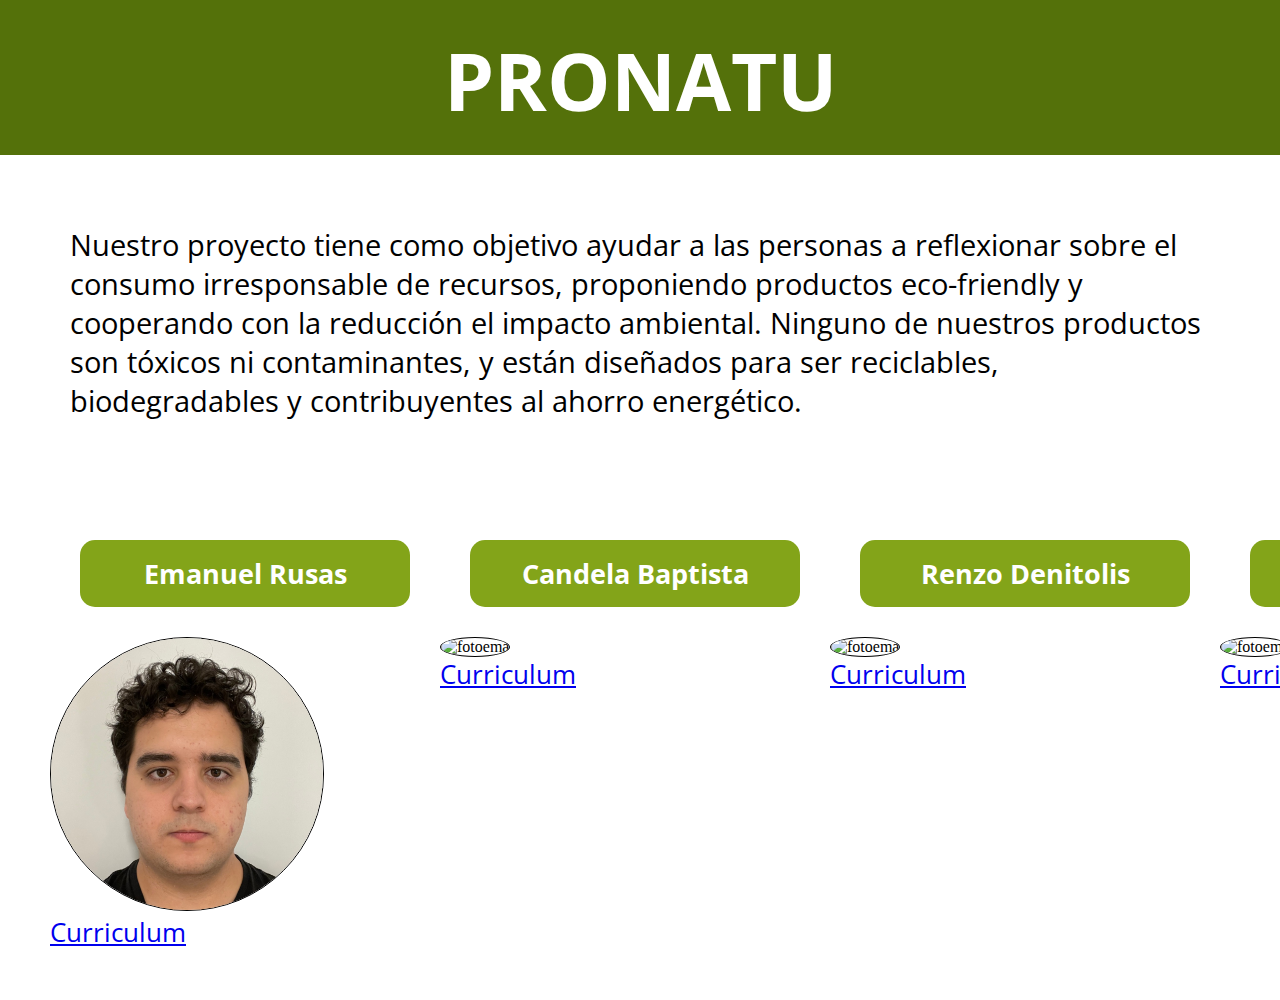
==== index.html @ ba19f38b "Add files via upload" ====
<!DOCTYPE html>
<html lang="en">
<head>
    <meta charset="UTF-8">
    <meta http-equiv="X-UA-Compatible" content="IE=edge">
    <meta name="viewport" content="width=device-width, initial-scale=1.0">
    <title>PRONATU</title>
    <link rel="stylesheet" href="estilo.css">
</head>

<body>


    <h1 class="titulo">PRONATU</h1>
    <p class="texto">Nuestro proyecto tiene como objetivo ayudar a las personas a reflexionar
     sobre el consumo irresponsable de recursos, proponiendo productos eco-friendly
     y cooperando con la reducción el impacto ambiental. Ninguno de nuestros productos 
     son tóxicos ni contaminantes, y están diseñados para ser reciclables, biodegradables 
     y contribuyentes al ahorro energético.</p>
 
    <div>
        
    </div>
     <div class="fotos">
      <div>
        <h1 id="nombresverde"> Emanuel Rusas</h1>
        <img id="fotoema" src="ema.jpeg" alt="fotoema"> 
        <p id="cvs"><a href=https://candebap26.github.io/sitiocv./ >Curriculum</a></p>
     </div>
     <div>
        <h1 id="nombresverde"> Candela Baptista</h1>
        <img id="fotocande" src="candela.jpeg" alt="fotoema"> 
        <p id="cvs"><a href=https://candebap26.github.io/sitiocv./ >Curriculum</a></p>
     </div>
     <div>
        <h1 id="nombresverde"> Renzo Denitolis</h1>
        <img id="fotorenzo" src="renzo.jpeg" alt="fotoema"> 
        <p id="cvs"><a href=https://candebap26.github.io/sitiocv./ >Curriculum</a></p>
     </div>
     <div>
        <h1 id="nombresverde"> Mateo Dambrosi</h1>
        <img id="fotomateo" src="mateo.jpeg" alt="fotoema"> 
        <p id="cvs"><a href=https://candebap26.github.io/sitiocv./ >Curriculum</a></p>
     </div>
    </div>

</body>
</html>
---- estilo.css ----
@import url('https://fonts.googleapis.com/css2?family=Open+Sans&display=swap');


*{
    margin: 0px;
}

.paneles{
    padding-left: 0px;

}
#fotorenzo{
    width: 272px;
    height: 272px;
    left: 792px;
    top: 678px;
    border-radius:50%;
    border: 1px solid #000000;
}
#fotocande{
    width: 272px;
    height: 272px;
    left: 792px;
    top: 678px;
    border-radius:50%;
    border: 1px solid #000000;
}
#fotoema{
    width: 272px;
    height: 272px;
    left: 792px;
    top: 678px;
    border-radius:50%;
    border: 1px solid #000000;
}
#fotomateo{
    width: 272px;
    height: 272px;
    left: 792px;
    top: 678px;
    border-radius:50%;
    border: 1px solid #000000;
}

.fotos{
    display: flex;
    justify-content: space-evenly;
    margin: 50px;

}

.titulo{
    background-color: #54710A;
    height: 130px;
    text-align: center;
    font-size: 5em;
    color: white;
    font-family: 'Open Sans', sans-serif;
    padding-top: 25px;

   }

   .texto{
    padding: 40px;
    margin: 30px;
    font-size: 1.8em;
    font-family: 'Open Sans', sans-serif;
   }

   

#nombresverde{
    background-color: #83A419;
    margin: 30px;
    padding: 15px;
    text-align: center;
    border-radius: 15px;
    width: 300px;
    color: white;
    font-family: 'Open Sans', sans-serif;
    font-size: 1.7em;
}

#cvs{
    font-family: 'Open Sans', sans-serif;
    font-size: 1.6em;
    text-decoration: none;
    color: black;
    
}
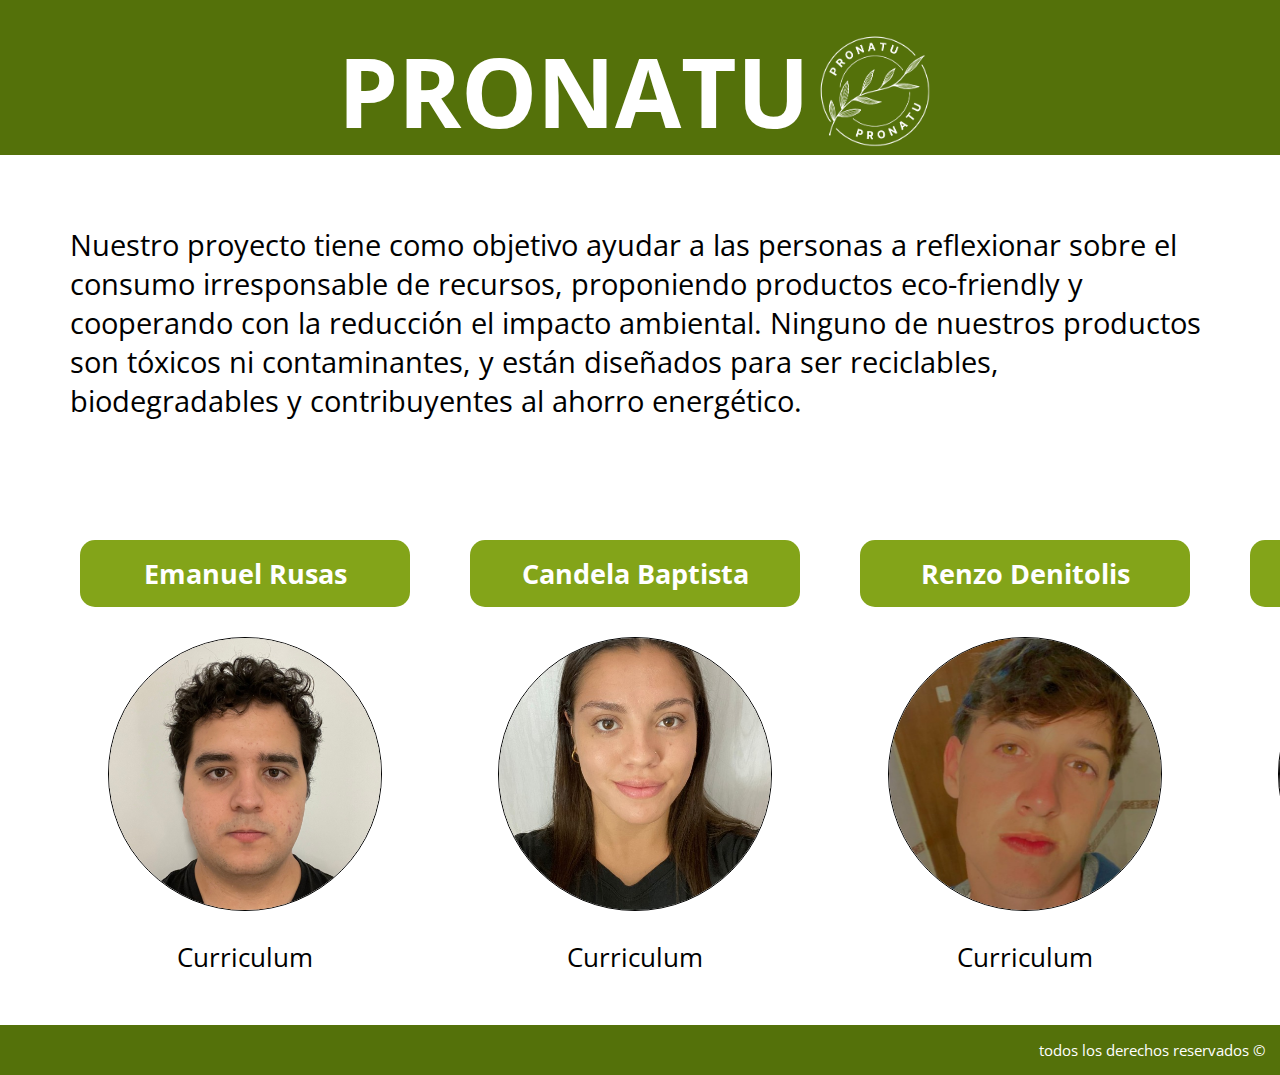
==== commit 6face7e5: "version 5" ====
--- a/index.html
+++ b/index.html
@@ -9,40 +9,45 @@
 </head>
 
 <body>
-
-
-    <h1 class="titulo">PRONATU</h1>
+<header>
+    <h1 class="titulo">PRONATU</h1> 
+    <img class="logo" src="logo.jpg" alt="logo de pronatu">
+</header>
+    <main>
     <p class="texto">Nuestro proyecto tiene como objetivo ayudar a las personas a reflexionar
      sobre el consumo irresponsable de recursos, proponiendo productos eco-friendly
      y cooperando con la reducción el impacto ambiental. Ninguno de nuestros productos 
      son tóxicos ni contaminantes, y están diseñados para ser reciclables, biodegradables 
      y contribuyentes al ahorro energético.</p>
  
-    <div>
-        
-    </div>
+    
      <div class="fotos">
-      <div>
+      <div class="todos">
         <h1 id="nombresverde"> Emanuel Rusas</h1>
         <img id="fotoema" src="ema.jpeg" alt="fotoema"> 
         <p id="cvs"><a href=https://candebap26.github.io/sitiocv./ >Curriculum</a></p>
      </div>
-     <div>
+     <div class="todos">
         <h1 id="nombresverde"> Candela Baptista</h1>
         <img id="fotocande" src="candela.jpeg" alt="fotoema"> 
         <p id="cvs"><a href=https://candebap26.github.io/sitiocv./ >Curriculum</a></p>
      </div>
-     <div>
+     <div class="todos">
         <h1 id="nombresverde"> Renzo Denitolis</h1>
         <img id="fotorenzo" src="renzo.jpeg" alt="fotoema"> 
         <p id="cvs"><a href=https://candebap26.github.io/sitiocv./ >Curriculum</a></p>
      </div>
-     <div>
+     <div class="todos">
         <h1 id="nombresverde"> Mateo Dambrosi</h1>
         <img id="fotomateo" src="mateo.jpeg" alt="fotoema"> 
         <p id="cvs"><a href=https://candebap26.github.io/sitiocv./ >Curriculum</a></p>
      </div>
-    </div>
+    </main>
+
+     <footer class="footer">
+        <p class="derechos-reservados">todos los derechos reservados ©</p>
+     </footer>
+ 
 
 </body>
 </html>--- a/estilo.css
+++ b/estilo.css
@@ -16,6 +16,11 @@
     top: 678px;
     border-radius:50%;
     border: 1px solid #000000;
+}
+
+.logo{
+    height: 130px;
+
 }
 #fotocande{
     width: 272px;
@@ -49,18 +54,19 @@
 
 }
 
-.titulo{
+header{
     background-color: #54710A;
     height: 130px;
     text-align: center;
-    font-size: 5em;
+    font-size: 3em;
     color: white;
     font-family: 'Open Sans', sans-serif;
     padding-top: 25px;
-
+    display: flex;
+    justify-content: center;
    }
 
-   .texto{
+.texto{
     padding: 40px;
     margin: 30px;
     font-size: 1.8em;
@@ -84,9 +90,33 @@
 #cvs{
     font-family: 'Open Sans', sans-serif;
     font-size: 1.6em;
+    padding-top: 25px;
+}
+
+.todos{
+    text-align: center;
+}
+
+a{
     text-decoration: none;
     color: black;
-    
 }
 
-   +.footer{
+    background-color: #54710A;
+    height: 50px;
+}
+
+.redes-footer{
+    color: white;
+    font-family: 'Open Sans', sans-serif;
+    font-size: 1.3em;
+}
+
+.derechos-reservados{
+    font-family: 'Open Sans', sans-serif;
+    font-size: 15px;
+    color: white;
+    text-align: end;
+    padding: 15px;
+}
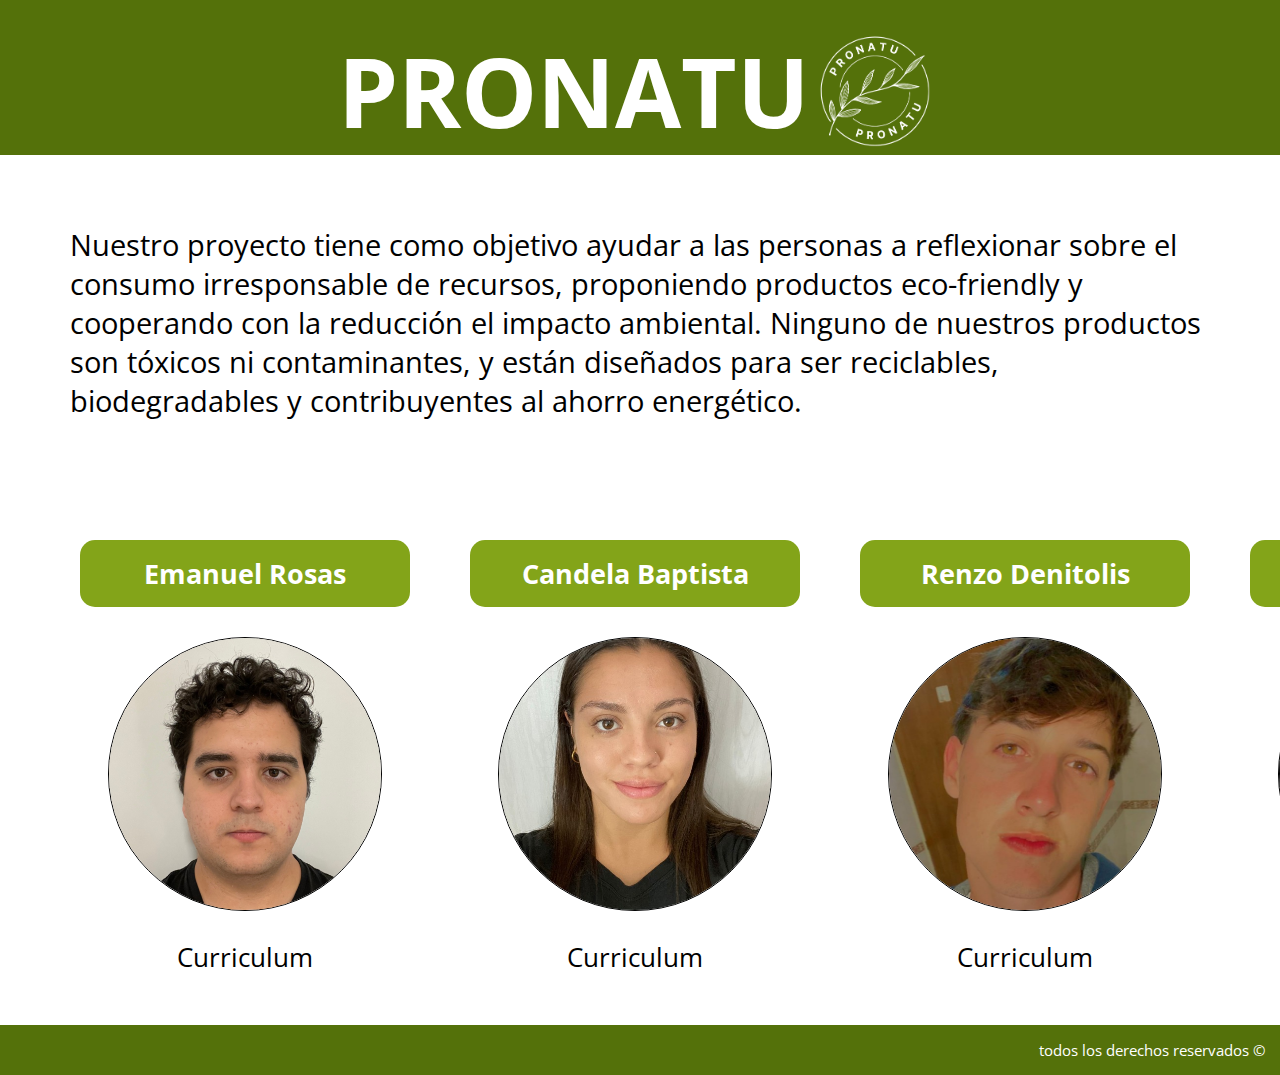
==== commit bf994966: "version 6" ====
--- a/index.html
+++ b/index.html
@@ -23,9 +23,9 @@
     
      <div class="fotos">
       <div class="todos">
-        <h1 id="nombresverde"> Emanuel Rusas</h1>
+        <h1 id="nombresverde"> Emanuel Rosas</h1>
         <img id="fotoema" src="ema.jpeg" alt="fotoema"> 
-        <p id="cvs"><a href=https://candebap26.github.io/sitiocv./ >Curriculum</a></p>
+        <p id="cvs"><a href=https://emanuelrosas03.github.io/ERosasCV/./ >Curriculum</a></p>
      </div>
      <div class="todos">
         <h1 id="nombresverde"> Candela Baptista</h1>
@@ -50,4 +50,4 @@
  
 
 </body>
-</html>+</html>
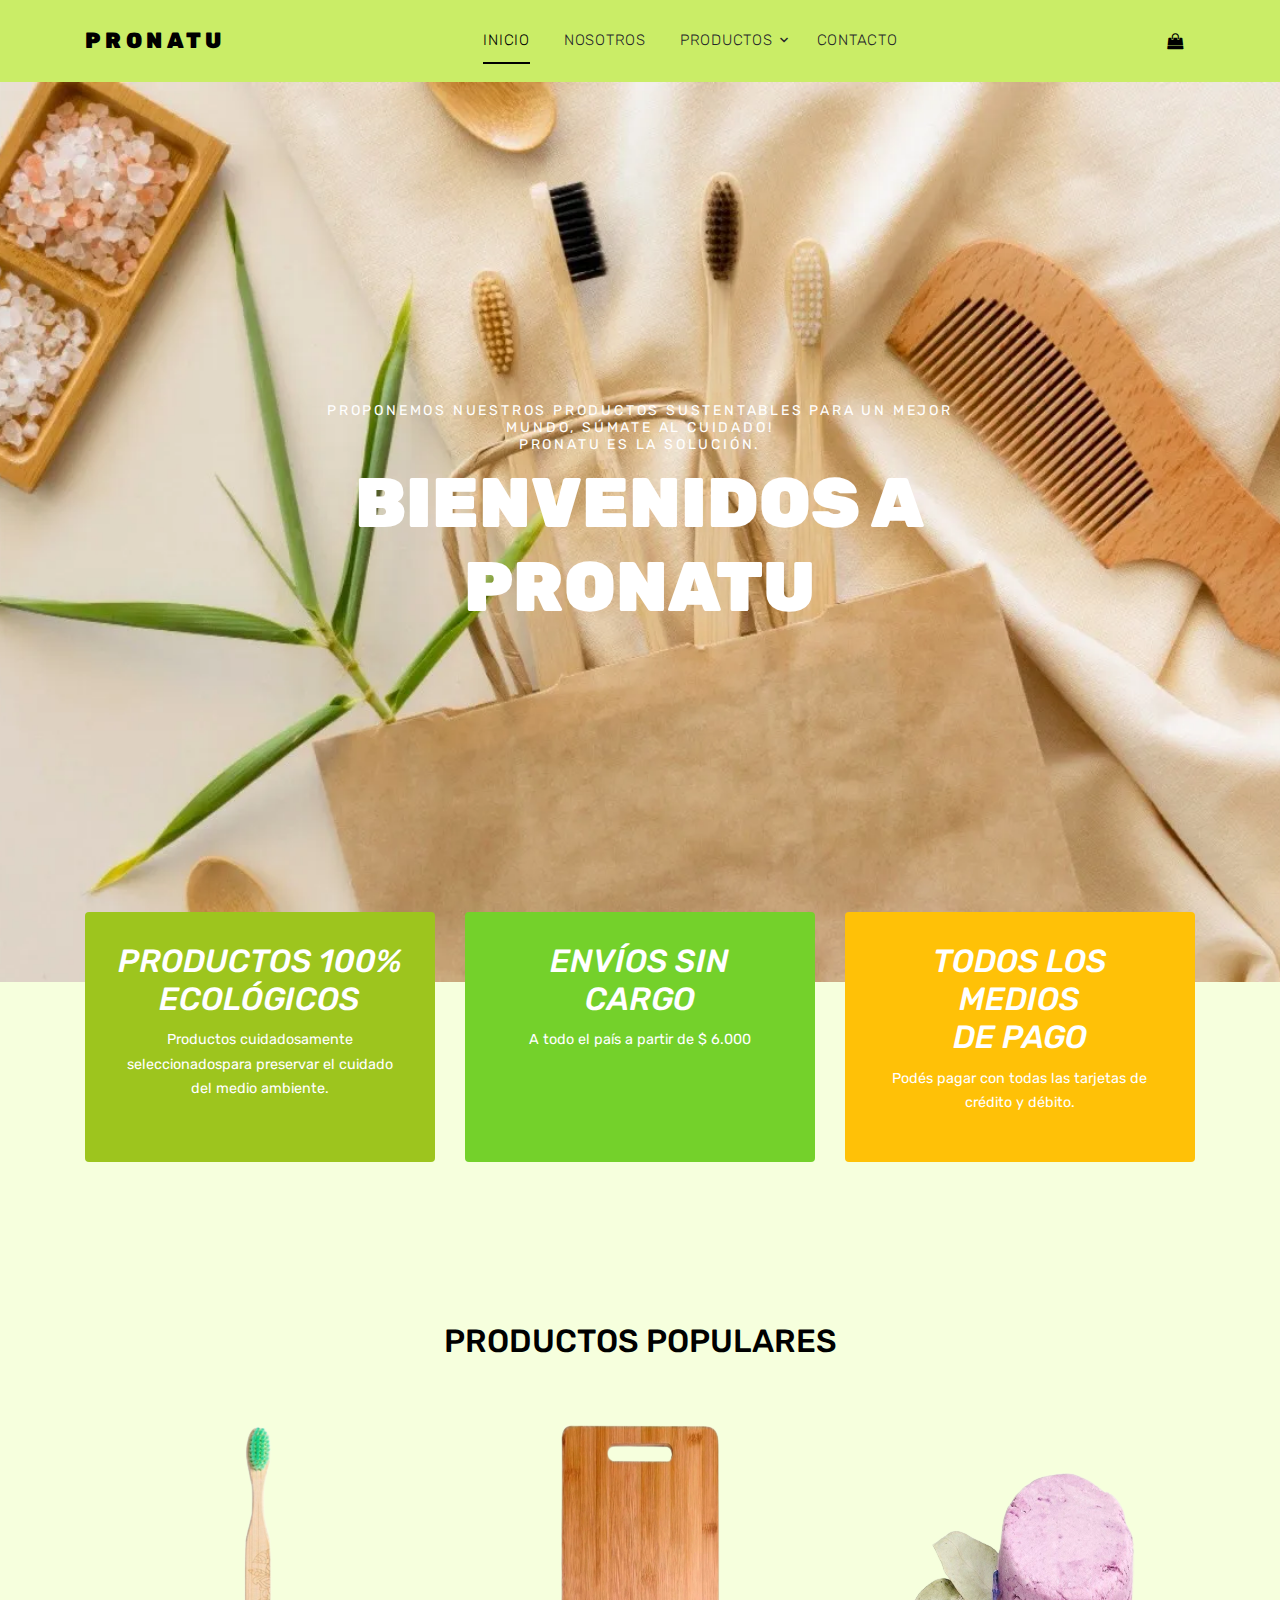
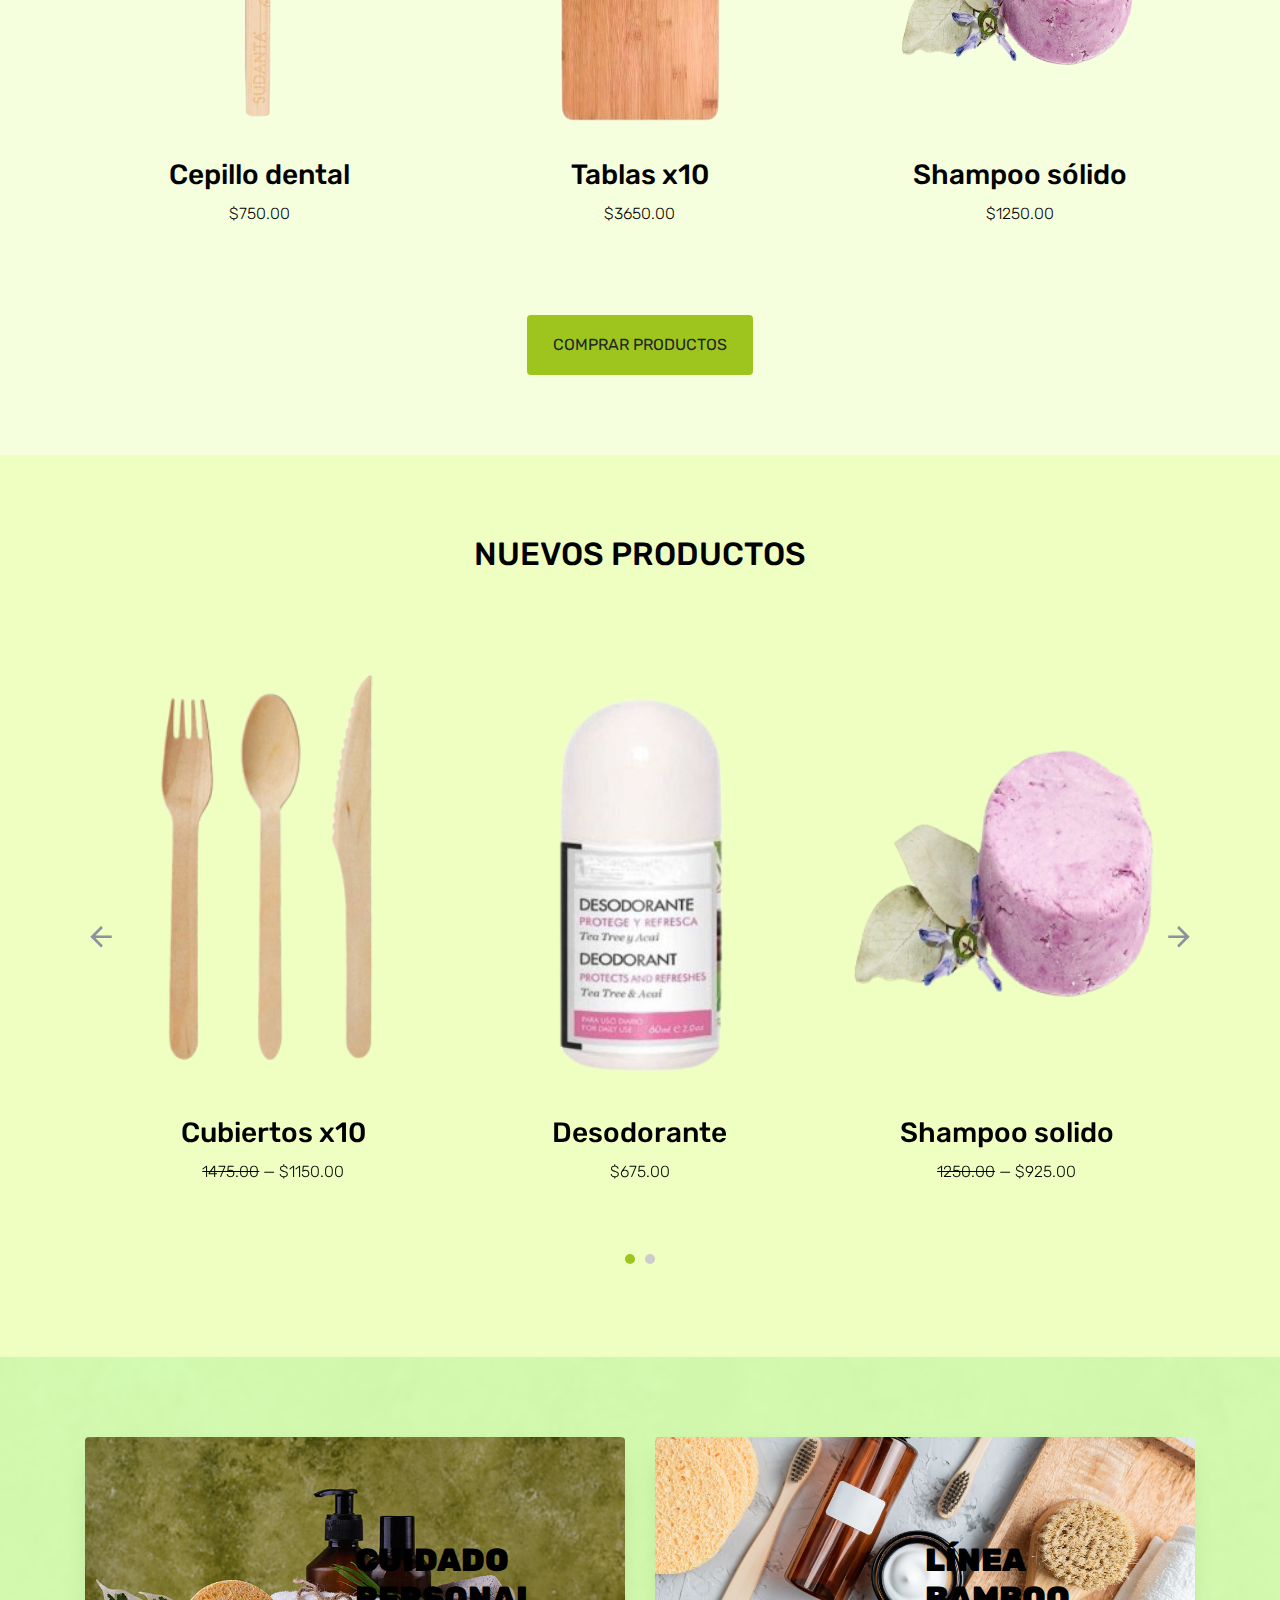
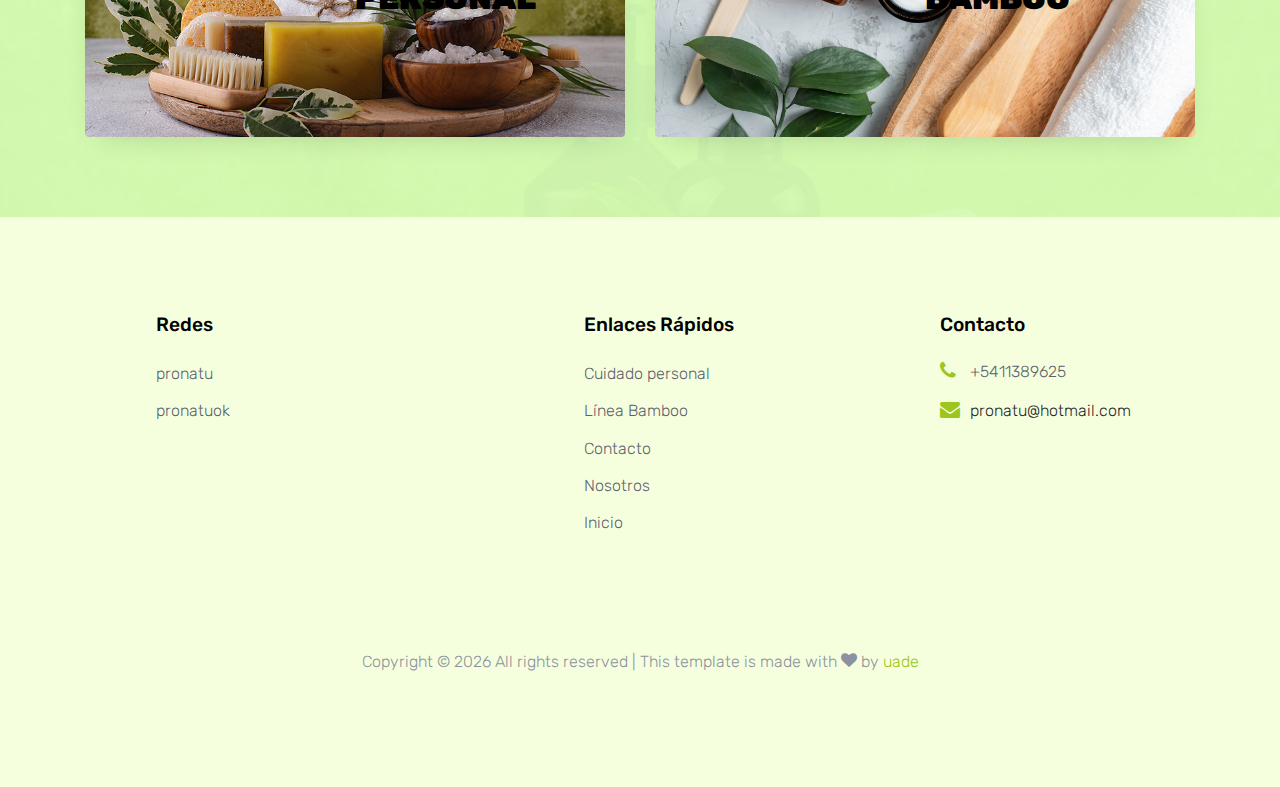
==== commit 3fbf0a57: "Versión Final Final" ====
--- a/index.html
+++ b/index.html
@@ -1,53 +1,305 @@
-<!DOCTYPE html>
-<html lang="en">
-<head>
-    <meta charset="UTF-8">
-    <meta http-equiv="X-UA-Compatible" content="IE=edge">
-    <meta name="viewport" content="width=device-width, initial-scale=1.0">
-    <title>PRONATU</title>
-    <link rel="stylesheet" href="estilo.css">
-</head>
-
-<body>
-<header>
-    <h1 class="titulo">PRONATU</h1> 
-    <img class="logo" src="logo.jpg" alt="logo de pronatu">
-</header>
-    <main>
-    <p class="texto">Nuestro proyecto tiene como objetivo ayudar a las personas a reflexionar
-     sobre el consumo irresponsable de recursos, proponiendo productos eco-friendly
-     y cooperando con la reducción el impacto ambiental. Ninguno de nuestros productos 
-     son tóxicos ni contaminantes, y están diseñados para ser reciclables, biodegradables 
-     y contribuyentes al ahorro energético.</p>
- 
-    
-     <div class="fotos">
-      <div class="todos">
-        <h1 id="nombresverde"> Emanuel Rosas</h1>
-        <img id="fotoema" src="ema.jpeg" alt="fotoema"> 
-        <p id="cvs"><a href=https://emanuelrosas03.github.io/ERosasCV/./ >Curriculum</a></p>
-     </div>
-     <div class="todos">
-        <h1 id="nombresverde"> Candela Baptista</h1>
-        <img id="fotocande" src="candela.jpeg" alt="fotoema"> 
-        <p id="cvs"><a href=https://candebap26.github.io/sitiocv./ >Curriculum</a></p>
-     </div>
-     <div class="todos">
-        <h1 id="nombresverde"> Renzo Denitolis</h1>
-        <img id="fotorenzo" src="renzo.jpeg" alt="fotoema"> 
-        <p id="cvs"><a href=https://candebap26.github.io/sitiocv./ >Curriculum</a></p>
-     </div>
-     <div class="todos">
-        <h1 id="nombresverde"> Mateo Dambrosi</h1>
-        <img id="fotomateo" src="mateo.jpeg" alt="fotoema"> 
-        <p id="cvs"><a href=https://candebap26.github.io/sitiocv./ >Curriculum</a></p>
-     </div>
-    </main>
-
-     <footer class="footer">
-        <p class="derechos-reservados">todos los derechos reservados ©</p>
-     </footer>
- 
-
-</body>
-</html>
+<!DOCTYPE html>
+<html lang="en">
+
+<head>
+  <title>Pronatu</title>
+  <meta charset="utf-8">
+  <meta name="viewport" content="width=device-width, initial-scale=1, shrink-to-fit=no">
+
+  <link href="https://fonts.googleapis.com/css?family=Rubik:400,700|Crimson+Text:400,400i" rel="stylesheet">
+  <link rel="stylesheet" href="fonts/icomoon/style.css">
+
+  <link rel="stylesheet" href="css/bootstrap.min.css">
+  <link rel="stylesheet" href="css/magnific-popup.css">
+  <link rel="stylesheet" href="css/jquery-ui.css">
+  <link rel="stylesheet" href="css/owl.carousel.min.css">
+  <link rel="stylesheet" href="css/owl.theme.default.min.css">
+
+
+  <link rel="stylesheet" href="css/aos.css">
+
+  <link rel="stylesheet" href="css/style.css">
+  <link rel="icon" type="images/logoblanco.ico" href="images/logoverde.ico">
+
+
+
+</head>
+
+<body>
+
+  <div class="site-wrap">
+
+
+    <div class="site-navbar py-2">
+
+      <div class="search-wrap">
+        <div class="container">
+          <a href="#" class="search-close js-search-close"><span class="icon-close2"></span></a>
+          <form action="#" method="post">
+            <input type="text" class="form-control" placeholder="Search keyword and hit enter...">
+          </form>
+        </div>
+      </div>
+
+      <div class="container">
+        <div class="d-flex align-items-center justify-content-between">
+          <div class="logo">
+            <div class="site-logo">
+              <a href="index.html" class="js-logo-clone">Pronatu</a>
+            </div>
+          </div>
+          <div class="main-nav d-none d-lg-block">
+            <nav class="site-navigation text-right text-md-center" role="navigation">
+              <ul class="site-menu js-clone-nav d-none d-lg-block">
+                <li class="active"><a href="index.html">inicio</a></li>
+                <li><a href="about.html">nosotros</a></li>
+                <li class="has-children">
+                  <a href="#">productos</a>
+                  <ul class="dropdown">
+                    <li><a href="shop.html">Línea Bamboo</a></li>
+                    <li><a href="personal.html">Cuidado Personal </a></li>
+                  </ul>
+                </li>
+                <li><a href="contact.html">contacto</a></li>
+              </ul>
+            </nav>
+          </div>
+          <div class="icons">
+            <a href="carrito.html" class="icons-btn d-inline-block bag">
+              <span class="icon-shopping-bag"></span>
+              
+            </a>
+            <a href="#" class="site-menu-toggle js-menu-toggle ml-3 d-inline-block d-lg-none"><span
+                class="icon-menu"></span></a>
+          </div>
+
+          </div>
+        </div>
+      </div>
+    </div>
+
+    <div class="site-blocks-cover" style="background-image: url('images/fondo1.webp');">
+      <div class="container">
+        <div class="row">
+          <div class="col-lg-7 mx-auto order-lg-2 align-self-center">
+            <div class="site-block-cover-content text-center">
+              <h2 class="sub-title">Proponemos nuestros productos sustentables para un mejor mundo, súmate al cuidado!<br>Pronatu es la solución.</h2>
+              <h1>bienvenidos a Pronatu</h1>
+            </div>
+          </div>
+        </div>
+      </div>
+    </div>
+
+    <div class="site-section">
+      <div class="container">
+        <div class="row align-items-stretch section-overlap">
+          <div class="col-md-6 col-lg-4 mb-4 mb-lg-0">
+            <div class="banner-wrap bg-primary h-100">
+              <a href="#" class="h-100">
+                <h5>PRODUCTOS 100%<br> ECOLÓGICOS</h5>
+                <p>
+                  <strong>Productos cuidadosamente seleccionadospara preservar el cuidado del medio ambiente.</strong>
+                </p>
+              </a>
+            </div>
+          </div>
+          <div class="col-md-6 col-lg-4 mb-4 mb-lg-0">
+            <div class="banner-wrap h-100">
+              <a href="#" class="h-100">
+                <h5>ENVÍOS SIN CARGO</h5>
+                <p>
+                  <strong>A todo el país a partir de 
+                    $ 6.000</strong>
+                </p>
+              </a>
+            </div>
+          </div>
+          <div class="col-md-6 col-lg-4 mb-4 mb-lg-0">
+            <div class="banner-wrap bg-warning h-100">
+              <a href="#" class="h-100">
+                <h5>TODOS LOS MEDIOS<br> DE PAGO</h5>
+                <p>
+                  <strong>Podés pagar con todas las tarjetas de crédito y débito.</strong>
+                </p>
+              </a>
+            </div>
+          </div>
+
+        </div>
+      </div>
+    </div>
+
+    <div class="site-section">
+      <div class="container">
+        <div class="row">
+          <div class="title-section text-center col-12">
+            <h2 class="text-uppercase">Productos Populares</h2>
+          </div>
+        </div>
+
+        <div class="row">
+          <div class="col-sm-6 col-lg-4 text-center item mb-4">
+            <a href="carrito.html"> <img src="images/cepillo.png" alt="Image"></a>
+            <h3 class="text-dark"><a href="carrito.html">Cepillo dental</a></h3>
+            <p class="price">$750.00</p>
+          </div>
+          <div class="col-sm-6 col-lg-4 text-center item mb-4">
+            <a href="carrito.html"> <img src="images/tablas.jpg" alt="Image"></a>
+            <h3 class="text-dark"><a href="carrito.html">Tablas x10</a></h3>
+            <p class="price">$3650.00</p>
+          </div>
+          <div class="col-sm-6 col-lg-4 text-center item mb-4">
+            <a href="carrito.html"> <img src="images/shampoo.jpg" alt="Image"></a>
+            <h3 class="text-dark"><a href="carrito.html">Shampoo sólido</a></h3>
+            <p class="price">$1250.00</p>
+          </div>
+
+          
+          
+        </div>
+        <div class="row mt-5">
+          <div class="col-12 text-center">
+            <a href="shop.html" class="btn btn-primary px-4 py-3">comprar productos</a>
+          </div>
+        </div>
+      </div>
+    </div>
+
+    
+    <div class="site-section bg-light">
+      <div class="container">
+        <div class="row">
+          <div class="title-section text-center col-12">
+            <h2 class="text-uppercase">Nuevos Productos</h2>
+          </div>
+        </div>
+        <div class="row">
+          <div class="col-md-12 block-3 products-wrap">
+            <div class="nonloop-block-3 owl-carousel">
+
+              <div class="text-center item mb-4">
+                <a href="carrito.html"> <img src="images/cubiertos.jpg" alt="image"></a>
+                <h3 class="text-dark"><a href="carrito.html">Cubiertos x10</a></h3>
+                <p class="price"><del>1475.00</del> &mdash; $1150.00</p>
+              </div>
+
+              <div class="text-center item mb-4">
+                <a href="carrito.html"> <img src="images/desodorante.jpg" alt="Image"></a>
+                <h3 class="text-dark"><a href="carrito.html">Desodorante</a></h3>
+                <p class="price">$675.00</p>
+              </div>
+              <div class="text-center item mb-4">
+                <a href="carrito.html"> <img src="images/shampoo.jpg" alt="image"></a>
+                <h3 class="text-dark"><a href="carrito.html">Shampoo solido</a></h3>
+                <p class="price"><del>1250.00</del> &mdash; $925.00</p>
+              </div>
+              <div class="text-center item mb-4">
+                <a href="carrito.html"> <img src="images/cepillo.png" alt="image"></a>
+                <h3 class="text-dark"><a href="carrito.html">Cepillo dental</a></h3>
+                <p class="price">$750.00</p>
+              </div>
+             
+
+              
+
+            </div>
+          </div>
+        </div>
+      </div>
+    </div>
+
+    
+
+    <div class="site-section bg-secondary bg-image" style="background-image: url('images/fondo2.jpg');">
+      <div class="container">
+        <div class="row align-items-stretch">
+          <div class="col-lg-6 mb-5 mb-lg-0">
+            <a href="personal.html" class="banner-1 h-100 d-flex" style="background-image: url('images/fondo2.jpg');">
+              <div class="banner-1-inner ml-auto  align-self-center">
+                <h2>Cuidado Personal</h2>
+                <p>
+              
+                </p>
+              </div>
+            </a>
+          </div>
+          <div class="col-lg-6 mb-5 mb-lg-0">
+            <a href="shop.html" class="banner-1 h-100 d-flex" style="background-image: url('images/fondooo.webp');">
+              <div class="banner-1-inner ml-auto  align-self-center">
+                <h2>Línea Bamboo</h2>
+                <p>
+              
+                </p>
+              </div>
+            </a>
+          </div>
+        </div>
+      </div>
+    </div>
+    
+
+
+    <footer class="site-footer">
+      <div class="container">
+        <div class="row">
+          <div class="col-lg-3 mx-auto mb-5 mb-lg-0">
+            <h3 class="footer-heading mb-4">Redes</h3>
+            <ul class="list-unstyled">
+              <li><a href="#">pronatu</a></li>
+              <li><a href="#">pronatuok</a></li>
+            </ul>
+          </div>
+          <div class="col-lg-3 mx-auto mb-5 mb-lg-0">
+            <h3 class="footer-heading mb-4">Enlaces Rápidos</h3>
+            <ul class="list-unstyled">
+              <li><a href="personal.html">Cuidado personal</a></li>
+              <li><a href="shop.html">Línea Bamboo</a></li>
+              <li><a href="contact.html">Contacto</a></li>
+              <li><a href="about.html">Nosotros</a></li>
+              <li><a href="index.html">Inicio</a></li>
+            </ul>
+          </div>
+          <div class="col-md-6 col-lg-3">
+            <div class="block-5 mb-5">
+              <h3 class="footer-heading mb-4">Contacto</h3>
+              <ul class="list-unstyled">
+                <li class="phone"><a href="tel://1153255768">+5411389625</a></li>
+                <li class="email">pronatu@hotmail.com</li>
+              </ul>
+            </div>
+
+
+          </div>
+        </div>
+        
+        <div class="row pt-5 mt-5 text-center">
+          <div class="col-md-12">
+            <p>
+              <!-- Link back to Colorlib can't be removed. Template is licensed under CC BY 3.0. -->
+              Copyright &copy;
+              <script>document.write(new Date().getFullYear());</script> All rights reserved | This template is made
+              with <i class="icon-heart" aria-hidden="true"></i> by <a href="https://www.uade.edu.ar/" target="_blank"
+                class="text-primary">uade</a>
+              <!-- Link back to Colorlib can't be removed. Template is licensed under CC BY 3.0. -->
+            </p>
+          </div>
+
+        </div>
+      </div>
+    </footer>
+  </div>
+
+  <script src="js/jquery-3.3.1.min.js"></script>
+  <script src="js/jquery-ui.js"></script>
+  <script src="js/popper.min.js"></script>
+  <script src="js/bootstrap.min.js"></script>
+  <script src="js/owl.carousel.min.js"></script>
+  <script src="js/jquery.magnific-popup.min.js"></script>
+  <script src="js/aos.js"></script>
+
+  <script src="js/main.js"></script>
+
+</body>
+
+</html>--- a/fonts/icomoon/style.css
+++ b/fonts/icomoon/style.css
@@ -0,0 +1,4919 @@
+@font-face {
+  font-family: 'icomoon';
+  src:  url('fonts/icomoon.eot?10si43');
+  src:  url('fonts/icomoon.eot?10si43#iefix') format('embedded-opentype'),
+    url('fonts/icomoon.ttf?10si43') format('truetype'),
+    url('fonts/icomoon.woff?10si43') format('woff'),
+    url('fonts/icomoon.svg?10si43#icomoon') format('svg');
+  font-weight: normal;
+  font-style: normal;
+}
+
+[class^="icon-"], [class*=" icon-"] {
+  /* use !important to prevent issues with browser extensions that change fonts */
+  font-family: 'icomoon' !important;
+  speak: none;
+  font-style: normal;
+  font-weight: normal;
+  font-variant: normal;
+  text-transform: none;
+  line-height: 1;
+
+  /* Better Font Rendering =========== */
+  -webkit-font-smoothing: antialiased;
+  -moz-osx-font-smoothing: grayscale;
+}
+
+.icon-asterisk:before {
+  content: "\f069";
+}
+.icon-plus:before {
+  content: "\f067";
+}
+.icon-question:before {
+  content: "\f128";
+}
+.icon-minus:before {
+  content: "\f068";
+}
+.icon-glass:before {
+  content: "\f000";
+}
+.icon-music:before {
+  content: "\f001";
+}
+.icon-search:before {
+  content: "\f002";
+}
+.icon-envelope-o:before {
+  content: "\f003";
+}
+.icon-heart:before {
+  content: "\f004";
+}
+.icon-star:before {
+  content: "\f005";
+}
+.icon-star-o:before {
+  content: "\f006";
+}
+.icon-user:before {
+  content: "\f007";
+}
+.icon-film:before {
+  content: "\f008";
+}
+.icon-th-large:before {
+  content: "\f009";
+}
+.icon-th:before {
+  content: "\f00a";
+}
+.icon-th-list:before {
+  content: "\f00b";
+}
+.icon-check:before {
+  content: "\f00c";
+}
+.icon-close:before {
+  content: "\f00d";
+}
+.icon-remove:before {
+  content: "\f00d";
+}
+.icon-times:before {
+  content: "\f00d";
+}
+.icon-search-plus:before {
+  content: "\f00e";
+}
+.icon-search-minus:before {
+  content: "\f010";
+}
+.icon-power-off:before {
+  content: "\f011";
+}
+.icon-signal:before {
+  content: "\f012";
+}
+.icon-cog:before {
+  content: "\f013";
+}
+.icon-gear:before {
+  content: "\f013";
+}
+.icon-trash-o:before {
+  content: "\f014";
+}
+.icon-home:before {
+  content: "\f015";
+}
+.icon-file-o:before {
+  content: "\f016";
+}
+.icon-clock-o:before {
+  content: "\f017";
+}
+.icon-road:before {
+  content: "\f018";
+}
+.icon-download:before {
+  content: "\f019";
+}
+.icon-arrow-circle-o-down:before {
+  content: "\f01a";
+}
+.icon-arrow-circle-o-up:before {
+  content: "\f01b";
+}
+.icon-inbox:before {
+  content: "\f01c";
+}
+.icon-play-circle-o:before {
+  content: "\f01d";
+}
+.icon-repeat:before {
+  content: "\f01e";
+}
+.icon-rotate-right:before {
+  content: "\f01e";
+}
+.icon-refresh:before {
+  content: "\f021";
+}
+.icon-list-alt:before {
+  content: "\f022";
+}
+.icon-lock:before {
+  content: "\f023";
+}
+.icon-flag:before {
+  content: "\f024";
+}
+.icon-headphones:before {
+  content: "\f025";
+}
+.icon-volume-off:before {
+  content: "\f026";
+}
+.icon-volume-down:before {
+  content: "\f027";
+}
+.icon-volume-up:before {
+  content: "\f028";
+}
+.icon-qrcode:before {
+  content: "\f029";
+}
+.icon-barcode:before {
+  content: "\f02a";
+}
+.icon-tag:before {
+  content: "\f02b";
+}
+.icon-tags:before {
+  content: "\f02c";
+}
+.icon-book:before {
+  content: "\f02d";
+}
+.icon-bookmark:before {
+  content: "\f02e";
+}
+.icon-print:before {
+  content: "\f02f";
+}
+.icon-camera:before {
+  content: "\f030";
+}
+.icon-font:before {
+  content: "\f031";
+}
+.icon-bold:before {
+  content: "\f032";
+}
+.icon-italic:before {
+  content: "\f033";
+}
+.icon-text-height:before {
+  content: "\f034";
+}
+.icon-text-width:before {
+  content: "\f035";
+}
+.icon-align-left:before {
+  content: "\f036";
+}
+.icon-align-center:before {
+  content: "\f037";
+}
+.icon-align-right:before {
+  content: "\f038";
+}
+.icon-align-justify:before {
+  content: "\f039";
+}
+.icon-list:before {
+  content: "\f03a";
+}
+.icon-dedent:before {
+  content: "\f03b";
+}
+.icon-outdent:before {
+  content: "\f03b";
+}
+.icon-indent:before {
+  content: "\f03c";
+}
+.icon-video-camera:before {
+  content: "\f03d";
+}
+.icon-image:before {
+  content: "\f03e";
+}
+.icon-photo:before {
+  content: "\f03e";
+}
+.icon-picture-o:before {
+  content: "\f03e";
+}
+.icon-pencil:before {
+  content: "\f040";
+}
+.icon-map-marker:before {
+  content: "\f041";
+}
+.icon-adjust:before {
+  content: "\f042";
+}
+.icon-tint:before {
+  content: "\f043";
+}
+.icon-edit:before {
+  content: "\f044";
+}
+.icon-pencil-square-o:before {
+  content: "\f044";
+}
+.icon-share-square-o:before {
+  content: "\f045";
+}
+.icon-check-square-o:before {
+  content: "\f046";
+}
+.icon-arrows:before {
+  content: "\f047";
+}
+.icon-step-backward:before {
+  content: "\f048";
+}
+.icon-fast-backward:before {
+  content: "\f049";
+}
+.icon-backward:before {
+  content: "\f04a";
+}
+.icon-play:before {
+  content: "\f04b";
+}
+.icon-pause:before {
+  content: "\f04c";
+}
+.icon-stop:before {
+  content: "\f04d";
+}
+.icon-forward:before {
+  content: "\f04e";
+}
+.icon-fast-forward:before {
+  content: "\f050";
+}
+.icon-step-forward:before {
+  content: "\f051";
+}
+.icon-eject:before {
+  content: "\f052";
+}
+.icon-chevron-left:before {
+  content: "\f053";
+}
+.icon-chevron-right:before {
+  content: "\f054";
+}
+.icon-plus-circle:before {
+  content: "\f055";
+}
+.icon-minus-circle:before {
+  content: "\f056";
+}
+.icon-times-circle:before {
+  content: "\f057";
+}
+.icon-check-circle:before {
+  content: "\f058";
+}
+.icon-question-circle:before {
+  content: "\f059";
+}
+.icon-info-circle:before {
+  content: "\f05a";
+}
+.icon-crosshairs:before {
+  content: "\f05b";
+}
+.icon-times-circle-o:before {
+  content: "\f05c";
+}
+.icon-check-circle-o:before {
+  content: "\f05d";
+}
+.icon-ban:before {
+  content: "\f05e";
+}
+.icon-arrow-left:before {
+  content: "\f060";
+}
+.icon-arrow-right:before {
+  content: "\f061";
+}
+.icon-arrow-up:before {
+  content: "\f062";
+}
+.icon-arrow-down:before {
+  content: "\f063";
+}
+.icon-mail-forward:before {
+  content: "\f064";
+}
+.icon-share:before {
+  content: "\f064";
+}
+.icon-expand:before {
+  content: "\f065";
+}
+.icon-compress:before {
+  content: "\f066";
+}
+.icon-exclamation-circle:before {
+  content: "\f06a";
+}
+.icon-gift:before {
+  content: "\f06b";
+}
+.icon-leaf:before {
+  content: "\f06c";
+}
+.icon-fire:before {
+  content: "\f06d";
+}
+.icon-eye:before {
+  content: "\f06e";
+}
+.icon-eye-slash:before {
+  content: "\f070";
+}
+.icon-exclamation-triangle:before {
+  content: "\f071";
+}
+.icon-warning:before {
+  content: "\f071";
+}
+.icon-plane:before {
+  content: "\f072";
+}
+.icon-calendar:before {
+  content: "\f073";
+}
+.icon-random:before {
+  content: "\f074";
+}
+.icon-comment:before {
+  content: "\f075";
+}
+.icon-magnet:before {
+  content: "\f076";
+}
+.icon-chevron-up:before {
+  content: "\f077";
+}
+.icon-chevron-down:before {
+  content: "\f078";
+}
+.icon-retweet:before {
+  content: "\f079";
+}
+.icon-shopping-cart:before {
+  content: "\f07a";
+}
+.icon-folder:before {
+  content: "\f07b";
+}
+.icon-folder-open:before {
+  content: "\f07c";
+}
+.icon-arrows-v:before {
+  content: "\f07d";
+}
+.icon-arrows-h:before {
+  content: "\f07e";
+}
+.icon-bar-chart:before {
+  content: "\f080";
+}
+.icon-bar-chart-o:before {
+  content: "\f080";
+}
+.icon-twitter-square:before {
+  content: "\f081";
+}
+.icon-facebook-square:before {
+  content: "\f082";
+}
+.icon-camera-retro:before {
+  content: "\f083";
+}
+.icon-key:before {
+  content: "\f084";
+}
+.icon-cogs:before {
+  content: "\f085";
+}
+.icon-gears:before {
+  content: "\f085";
+}
+.icon-comments:before {
+  content: "\f086";
+}
+.icon-thumbs-o-up:before {
+  content: "\f087";
+}
+.icon-thumbs-o-down:before {
+  content: "\f088";
+}
+.icon-star-half:before {
+  content: "\f089";
+}
+.icon-heart-o:before {
+  content: "\f08a";
+}
+.icon-sign-out:before {
+  content: "\f08b";
+}
+.icon-linkedin-square:before {
+  content: "\f08c";
+}
+.icon-thumb-tack:before {
+  content: "\f08d";
+}
+.icon-external-link:before {
+  content: "\f08e";
+}
+.icon-sign-in:before {
+  content: "\f090";
+}
+.icon-trophy:before {
+  content: "\f091";
+}
+.icon-github-square:before {
+  content: "\f092";
+}
+.icon-upload:before {
+  content: "\f093";
+}
+.icon-lemon-o:before {
+  content: "\f094";
+}
+.icon-phone:before {
+  content: "\f095";
+}
+.icon-square-o:before {
+  content: "\f096";
+}
+.icon-bookmark-o:before {
+  content: "\f097";
+}
+.icon-phone-square:before {
+  content: "\f098";
+}
+.icon-twitter:before {
+  content: "\f099";
+}
+.icon-facebook:before {
+  content: "\f09a";
+}
+.icon-facebook-f:before {
+  content: "\f09a";
+}
+.icon-github:before {
+  content: "\f09b";
+}
+.icon-unlock:before {
+  content: "\f09c";
+}
+.icon-credit-card:before {
+  content: "\f09d";
+}
+.icon-feed:before {
+  content: "\f09e";
+}
+.icon-rss:before {
+  content: "\f09e";
+}
+.icon-hdd-o:before {
+  content: "\f0a0";
+}
+.icon-bullhorn:before {
+  content: "\f0a1";
+}
+.icon-bell-o:before {
+  content: "\f0a2";
+}
+.icon-certificate:before {
+  content: "\f0a3";
+}
+.icon-hand-o-right:before {
+  content: "\f0a4";
+}
+.icon-hand-o-left:before {
+  content: "\f0a5";
+}
+.icon-hand-o-up:before {
+  content: "\f0a6";
+}
+.icon-hand-o-down:before {
+  content: "\f0a7";
+}
+.icon-arrow-circle-left:before {
+  content: "\f0a8";
+}
+.icon-arrow-circle-right:before {
+  content: "\f0a9";
+}
+.icon-arrow-circle-up:before {
+  content: "\f0aa";
+}
+.icon-arrow-circle-down:before {
+  content: "\f0ab";
+}
+.icon-globe:before {
+  content: "\f0ac";
+}
+.icon-wrench:before {
+  content: "\f0ad";
+}
+.icon-tasks:before {
+  content: "\f0ae";
+}
+.icon-filter:before {
+  content: "\f0b0";
+}
+.icon-briefcase:before {
+  content: "\f0b1";
+}
+.icon-arrows-alt:before {
+  content: "\f0b2";
+}
+.icon-group:before {
+  content: "\f0c0";
+}
+.icon-users:before {
+  content: "\f0c0";
+}
+.icon-chain:before {
+  content: "\f0c1";
+}
+.icon-link:before {
+  content: "\f0c1";
+}
+.icon-cloud:before {
+  content: "\f0c2";
+}
+.icon-flask:before {
+  content: "\f0c3";
+}
+.icon-cut:before {
+  content: "\f0c4";
+}
+.icon-scissors:before {
+  content: "\f0c4";
+}
+.icon-copy:before {
+  content: "\f0c5";
+}
+.icon-files-o:before {
+  content: "\f0c5";
+}
+.icon-paperclip:before {
+  content: "\f0c6";
+}
+.icon-floppy-o:before {
+  content: "\f0c7";
+}
+.icon-save:before {
+  content: "\f0c7";
+}
+.icon-square:before {
+  content: "\f0c8";
+}
+.icon-bars:before {
+  content: "\f0c9";
+}
+.icon-navicon:before {
+  content: "\f0c9";
+}
+.icon-reorder:before {
+  content: "\f0c9";
+}
+.icon-list-ul:before {
+  content: "\f0ca";
+}
+.icon-list-ol:before {
+  content: "\f0cb";
+}
+.icon-strikethrough:before {
+  content: "\f0cc";
+}
+.icon-underline:before {
+  content: "\f0cd";
+}
+.icon-table:before {
+  content: "\f0ce";
+}
+.icon-magic:before {
+  content: "\f0d0";
+}
+.icon-truck:before {
+  content: "\f0d1";
+}
+.icon-pinterest:before {
+  content: "\f0d2";
+}
+.icon-pinterest-square:before {
+  content: "\f0d3";
+}
+.icon-google-plus-square:before {
+  content: "\f0d4";
+}
+.icon-google-plus:before {
+  content: "\f0d5";
+}
+.icon-money:before {
+  content: "\f0d6";
+}
+.icon-caret-down:before {
+  content: "\f0d7";
+}
+.icon-caret-up:before {
+  content: "\f0d8";
+}
+.icon-caret-left:before {
+  content: "\f0d9";
+}
+.icon-caret-right:before {
+  content: "\f0da";
+}
+.icon-columns:before {
+  content: "\f0db";
+}
+.icon-sort:before {
+  content: "\f0dc";
+}
+.icon-unsorted:before {
+  content: "\f0dc";
+}
+.icon-sort-desc:before {
+  content: "\f0dd";
+}
+.icon-sort-down:before {
+  content: "\f0dd";
+}
+.icon-sort-asc:before {
+  content: "\f0de";
+}
+.icon-sort-up:before {
+  content: "\f0de";
+}
+.icon-envelope:before {
+  content: "\f0e0";
+}
+.icon-linkedin:before {
+  content: "\f0e1";
+}
+.icon-rotate-left:before {
+  content: "\f0e2";
+}
+.icon-undo:before {
+  content: "\f0e2";
+}
+.icon-gavel:before {
+  content: "\f0e3";
+}
+.icon-legal:before {
+  content: "\f0e3";
+}
+.icon-dashboard:before {
+  content: "\f0e4";
+}
+.icon-tachometer:before {
+  content: "\f0e4";
+}
+.icon-comment-o:before {
+  content: "\f0e5";
+}
+.icon-comments-o:before {
+  content: "\f0e6";
+}
+.icon-bolt:before {
+  content: "\f0e7";
+}
+.icon-flash:before {
+  content: "\f0e7";
+}
+.icon-sitemap:before {
+  content: "\f0e8";
+}
+.icon-umbrella:before {
+  content: "\f0e9";
+}
+.icon-clipboard:before {
+  content: "\f0ea";
+}
+.icon-paste:before {
+  content: "\f0ea";
+}
+.icon-lightbulb-o:before {
+  content: "\f0eb";
+}
+.icon-exchange:before {
+  content: "\f0ec";
+}
+.icon-cloud-download:before {
+  content: "\f0ed";
+}
+.icon-cloud-upload:before {
+  content: "\f0ee";
+}
+.icon-user-md:before {
+  content: "\f0f0";
+}
+.icon-stethoscope:before {
+  content: "\f0f1";
+}
+.icon-suitcase:before {
+  content: "\f0f2";
+}
+.icon-bell:before {
+  content: "\f0f3";
+}
+.icon-coffee:before {
+  content: "\f0f4";
+}
+.icon-cutlery:before {
+  content: "\f0f5";
+}
+.icon-file-text-o:before {
+  content: "\f0f6";
+}
+.icon-building-o:before {
+  content: "\f0f7";
+}
+.icon-hospital-o:before {
+  content: "\f0f8";
+}
+.icon-ambulance:before {
+  content: "\f0f9";
+}
+.icon-medkit:before {
+  content: "\f0fa";
+}
+.icon-fighter-jet:before {
+  content: "\f0fb";
+}
+.icon-beer:before {
+  content: "\f0fc";
+}
+.icon-h-square:before {
+  content: "\f0fd";
+}
+.icon-plus-square:before {
+  content: "\f0fe";
+}
+.icon-angle-double-left:before {
+  content: "\f100";
+}
+.icon-angle-double-right:before {
+  content: "\f101";
+}
+.icon-angle-double-up:before {
+  content: "\f102";
+}
+.icon-angle-double-down:before {
+  content: "\f103";
+}
+.icon-angle-left:before {
+  content: "\f104";
+}
+.icon-angle-right:before {
+  content: "\f105";
+}
+.icon-angle-up:before {
+  content: "\f106";
+}
+.icon-angle-down:before {
+  content: "\f107";
+}
+.icon-desktop:before {
+  content: "\f108";
+}
+.icon-laptop:before {
+  content: "\f109";
+}
+.icon-tablet:before {
+  content: "\f10a";
+}
+.icon-mobile:before {
+  content: "\f10b";
+}
+.icon-mobile-phone:before {
+  content: "\f10b";
+}
+.icon-circle-o:before {
+  content: "\f10c";
+}
+.icon-quote-left:before {
+  content: "\f10d";
+}
+.icon-quote-right:before {
+  content: "\f10e";
+}
+.icon-spinner:before {
+  content: "\f110";
+}
+.icon-circle:before {
+  content: "\f111";
+}
+.icon-mail-reply:before {
+  content: "\f112";
+}
+.icon-reply:before {
+  content: "\f112";
+}
+.icon-github-alt:before {
+  content: "\f113";
+}
+.icon-folder-o:before {
+  content: "\f114";
+}
+.icon-folder-open-o:before {
+  content: "\f115";
+}
+.icon-smile-o:before {
+  content: "\f118";
+}
+.icon-frown-o:before {
+  content: "\f119";
+}
+.icon-meh-o:before {
+  content: "\f11a";
+}
+.icon-gamepad:before {
+  content: "\f11b";
+}
+.icon-keyboard-o:before {
+  content: "\f11c";
+}
+.icon-flag-o:before {
+  content: "\f11d";
+}
+.icon-flag-checkered:before {
+  content: "\f11e";
+}
+.icon-terminal:before {
+  content: "\f120";
+}
+.icon-code:before {
+  content: "\f121";
+}
+.icon-mail-reply-all:before {
+  content: "\f122";
+}
+.icon-reply-all:before {
+  content: "\f122";
+}
+.icon-star-half-empty:before {
+  content: "\f123";
+}
+.icon-star-half-full:before {
+  content: "\f123";
+}
+.icon-star-half-o:before {
+  content: "\f123";
+}
+.icon-location-arrow:before {
+  content: "\f124";
+}
+.icon-crop:before {
+  content: "\f125";
+}
+.icon-code-fork:before {
+  content: "\f126";
+}
+.icon-chain-broken:before {
+  content: "\f127";
+}
+.icon-unlink:before {
+  content: "\f127";
+}
+.icon-info:before {
+  content: "\f129";
+}
+.icon-exclamation:before {
+  content: "\f12a";
+}
+.icon-superscript:before {
+  content: "\f12b";
+}
+.icon-subscript:before {
+  content: "\f12c";
+}
+.icon-eraser:before {
+  content: "\f12d";
+}
+.icon-puzzle-piece:before {
+  content: "\f12e";
+}
+.icon-microphone:before {
+  content: "\f130";
+}
+.icon-microphone-slash:before {
+  content: "\f131";
+}
+.icon-shield:before {
+  content: "\f132";
+}
+.icon-calendar-o:before {
+  content: "\f133";
+}
+.icon-fire-extinguisher:before {
+  content: "\f134";
+}
+.icon-rocket:before {
+  content: "\f135";
+}
+.icon-maxcdn:before {
+  content: "\f136";
+}
+.icon-chevron-circle-left:before {
+  content: "\f137";
+}
+.icon-chevron-circle-right:before {
+  content: "\f138";
+}
+.icon-chevron-circle-up:before {
+  content: "\f139";
+}
+.icon-chevron-circle-down:before {
+  content: "\f13a";
+}
+.icon-html5:before {
+  content: "\f13b";
+}
+.icon-css3:before {
+  content: "\f13c";
+}
+.icon-anchor:before {
+  content: "\f13d";
+}
+.icon-unlock-alt:before {
+  content: "\f13e";
+}
+.icon-bullseye:before {
+  content: "\f140";
+}
+.icon-ellipsis-h:before {
+  content: "\f141";
+}
+.icon-ellipsis-v:before {
+  content: "\f142";
+}
+.icon-rss-square:before {
+  content: "\f143";
+}
+.icon-play-circle:before {
+  content: "\f144";
+}
+.icon-ticket:before {
+  content: "\f145";
+}
+.icon-minus-square:before {
+  content: "\f146";
+}
+.icon-minus-square-o:before {
+  content: "\f147";
+}
+.icon-level-up:before {
+  content: "\f148";
+}
+.icon-level-down:before {
+  content: "\f149";
+}
+.icon-check-square:before {
+  content: "\f14a";
+}
+.icon-pencil-square:before {
+  content: "\f14b";
+}
+.icon-external-link-square:before {
+  content: "\f14c";
+}
+.icon-share-square:before {
+  content: "\f14d";
+}
+.icon-compass:before {
+  content: "\f14e";
+}
+.icon-caret-square-o-down:before {
+  content: "\f150";
+}
+.icon-toggle-down:before {
+  content: "\f150";
+}
+.icon-caret-square-o-up:before {
+  content: "\f151";
+}
+.icon-toggle-up:before {
+  content: "\f151";
+}
+.icon-caret-square-o-right:before {
+  content: "\f152";
+}
+.icon-toggle-right:before {
+  content: "\f152";
+}
+.icon-eur:before {
+  content: "\f153";
+}
+.icon-euro:before {
+  content: "\f153";
+}
+.icon-gbp:before {
+  content: "\f154";
+}
+.icon-dollar:before {
+  content: "\f155";
+}
+.icon-usd:before {
+  content: "\f155";
+}
+.icon-inr:before {
+  content: "\f156";
+}
+.icon-rupee:before {
+  content: "\f156";
+}
+.icon-cny:before {
+  content: "\f157";
+}
+.icon-jpy:before {
+  content: "\f157";
+}
+.icon-rmb:before {
+  content: "\f157";
+}
+.icon-yen:before {
+  content: "\f157";
+}
+.icon-rouble:before {
+  content: "\f158";
+}
+.icon-rub:before {
+  content: "\f158";
+}
+.icon-ruble:before {
+  content: "\f158";
+}
+.icon-krw:before {
+  content: "\f159";
+}
+.icon-won:before {
+  content: "\f159";
+}
+.icon-bitcoin:before {
+  content: "\f15a";
+}
+.icon-btc:before {
+  content: "\f15a";
+}
+.icon-file:before {
+  content: "\f15b";
+}
+.icon-file-text:before {
+  content: "\f15c";
+}
+.icon-sort-alpha-asc:before {
+  content: "\f15d";
+}
+.icon-sort-alpha-desc:before {
+  content: "\f15e";
+}
+.icon-sort-amount-asc:before {
+  content: "\f160";
+}
+.icon-sort-amount-desc:before {
+  content: "\f161";
+}
+.icon-sort-numeric-asc:before {
+  content: "\f162";
+}
+.icon-sort-numeric-desc:before {
+  content: "\f163";
+}
+.icon-thumbs-up:before {
+  content: "\f164";
+}
+.icon-thumbs-down:before {
+  content: "\f165";
+}
+.icon-youtube-square:before {
+  content: "\f166";
+}
+.icon-youtube:before {
+  content: "\f167";
+}
+.icon-xing:before {
+  content: "\f168";
+}
+.icon-xing-square:before {
+  content: "\f169";
+}
+.icon-youtube-play:before {
+  content: "\f16a";
+}
+.icon-dropbox:before {
+  content: "\f16b";
+}
+.icon-stack-overflow:before {
+  content: "\f16c";
+}
+.icon-instagram:before {
+  content: "\f16d";
+}
+.icon-flickr:before {
+  content: "\f16e";
+}
+.icon-adn:before {
+  content: "\f170";
+}
+.icon-bitbucket:before {
+  content: "\f171";
+}
+.icon-bitbucket-square:before {
+  content: "\f172";
+}
+.icon-tumblr:before {
+  content: "\f173";
+}
+.icon-tumblr-square:before {
+  content: "\f174";
+}
+.icon-long-arrow-down:before {
+  content: "\f175";
+}
+.icon-long-arrow-up:before {
+  content: "\f176";
+}
+.icon-long-arrow-left:before {
+  content: "\f177";
+}
+.icon-long-arrow-right:before {
+  content: "\f178";
+}
+.icon-apple:before {
+  content: "\f179";
+}
+.icon-windows:before {
+  content: "\f17a";
+}
+.icon-android:before {
+  content: "\f17b";
+}
+.icon-linux:before {
+  content: "\f17c";
+}
+.icon-dribbble:before {
+  content: "\f17d";
+}
+.icon-skype:before {
+  content: "\f17e";
+}
+.icon-foursquare:before {
+  content: "\f180";
+}
+.icon-trello:before {
+  content: "\f181";
+}
+.icon-female:before {
+  content: "\f182";
+}
+.icon-male:before {
+  content: "\f183";
+}
+.icon-gittip:before {
+  content: "\f184";
+}
+.icon-gratipay:before {
+  content: "\f184";
+}
+.icon-sun-o:before {
+  content: "\f185";
+}
+.icon-moon-o:before {
+  content: "\f186";
+}
+.icon-archive:before {
+  content: "\f187";
+}
+.icon-bug:before {
+  content: "\f188";
+}
+.icon-vk:before {
+  content: "\f189";
+}
+.icon-weibo:before {
+  content: "\f18a";
+}
+.icon-renren:before {
+  content: "\f18b";
+}
+.icon-pagelines:before {
+  content: "\f18c";
+}
+.icon-stack-exchange:before {
+  content: "\f18d";
+}
+.icon-arrow-circle-o-right:before {
+  content: "\f18e";
+}
+.icon-arrow-circle-o-left:before {
+  content: "\f190";
+}
+.icon-caret-square-o-left:before {
+  content: "\f191";
+}
+.icon-toggle-left:before {
+  content: "\f191";
+}
+.icon-dot-circle-o:before {
+  content: "\f192";
+}
+.icon-wheelchair:before {
+  content: "\f193";
+}
+.icon-vimeo-square:before {
+  content: "\f194";
+}
+.icon-try:before {
+  content: "\f195";
+}
+.icon-turkish-lira:before {
+  content: "\f195";
+}
+.icon-plus-square-o:before {
+  content: "\f196";
+}
+.icon-space-shuttle:before {
+  content: "\f197";
+}
+.icon-slack:before {
+  content: "\f198";
+}
+.icon-envelope-square:before {
+  content: "\f199";
+}
+.icon-wordpress:before {
+  content: "\f19a";
+}
+.icon-openid:before {
+  content: "\f19b";
+}
+.icon-bank:before {
+  content: "\f19c";
+}
+.icon-institution:before {
+  content: "\f19c";
+}
+.icon-university:before {
+  content: "\f19c";
+}
+.icon-graduation-cap:before {
+  content: "\f19d";
+}
+.icon-mortar-board:before {
+  content: "\f19d";
+}
+.icon-yahoo:before {
+  content: "\f19e";
+}
+.icon-google:before {
+  content: "\f1a0";
+}
+.icon-reddit:before {
+  content: "\f1a1";
+}
+.icon-reddit-square:before {
+  content: "\f1a2";
+}
+.icon-stumbleupon-circle:before {
+  content: "\f1a3";
+}
+.icon-stumbleupon:before {
+  content: "\f1a4";
+}
+.icon-delicious:before {
+  content: "\f1a5";
+}
+.icon-digg:before {
+  content: "\f1a6";
+}
+.icon-pied-piper-pp:before {
+  content: "\f1a7";
+}
+.icon-pied-piper-alt:before {
+  content: "\f1a8";
+}
+.icon-drupal:before {
+  content: "\f1a9";
+}
+.icon-joomla:before {
+  content: "\f1aa";
+}
+.icon-language:before {
+  content: "\f1ab";
+}
+.icon-fax:before {
+  content: "\f1ac";
+}
+.icon-building:before {
+  content: "\f1ad";
+}
+.icon-child:before {
+  content: "\f1ae";
+}
+.icon-paw:before {
+  content: "\f1b0";
+}
+.icon-spoon:before {
+  content: "\f1b1";
+}
+.icon-cube:before {
+  content: "\f1b2";
+}
+.icon-cubes:before {
+  content: "\f1b3";
+}
+.icon-behance:before {
+  content: "\f1b4";
+}
+.icon-behance-square:before {
+  content: "\f1b5";
+}
+.icon-steam:before {
+  content: "\f1b6";
+}
+.icon-steam-square:before {
+  content: "\f1b7";
+}
+.icon-recycle:before {
+  content: "\f1b8";
+}
+.icon-automobile:before {
+  content: "\f1b9";
+}
+.icon-car:before {
+  content: "\f1b9";
+}
+.icon-cab:before {
+  content: "\f1ba";
+}
+.icon-taxi:before {
+  content: "\f1ba";
+}
+.icon-tree:before {
+  content: "\f1bb";
+}
+.icon-spotify:before {
+  content: "\f1bc";
+}
+.icon-deviantart:before {
+  content: "\f1bd";
+}
+.icon-soundcloud:before {
+  content: "\f1be";
+}
+.icon-database:before {
+  content: "\f1c0";
+}
+.icon-file-pdf-o:before {
+  content: "\f1c1";
+}
+.icon-file-word-o:before {
+  content: "\f1c2";
+}
+.icon-file-excel-o:before {
+  content: "\f1c3";
+}
+.icon-file-powerpoint-o:before {
+  content: "\f1c4";
+}
+.icon-file-image-o:before {
+  content: "\f1c5";
+}
+.icon-file-photo-o:before {
+  content: "\f1c5";
+}
+.icon-file-picture-o:before {
+  content: "\f1c5";
+}
+.icon-file-archive-o:before {
+  content: "\f1c6";
+}
+.icon-file-zip-o:before {
+  content: "\f1c6";
+}
+.icon-file-audio-o:before {
+  content: "\f1c7";
+}
+.icon-file-sound-o:before {
+  content: "\f1c7";
+}
+.icon-file-movie-o:before {
+  content: "\f1c8";
+}
+.icon-file-video-o:before {
+  content: "\f1c8";
+}
+.icon-file-code-o:before {
+  content: "\f1c9";
+}
+.icon-vine:before {
+  content: "\f1ca";
+}
+.icon-codepen:before {
+  content: "\f1cb";
+}
+.icon-jsfiddle:before {
+  content: "\f1cc";
+}
+.icon-life-bouy:before {
+  content: "\f1cd";
+}
+.icon-life-buoy:before {
+  content: "\f1cd";
+}
+.icon-life-ring:before {
+  content: "\f1cd";
+}
+.icon-life-saver:before {
+  content: "\f1cd";
+}
+.icon-support:before {
+  content: "\f1cd";
+}
+.icon-circle-o-notch:before {
+  content: "\f1ce";
+}
+.icon-ra:before {
+  content: "\f1d0";
+}
+.icon-rebel:before {
+  content: "\f1d0";
+}
+.icon-resistance:before {
+  content: "\f1d0";
+}
+.icon-empire:before {
+  content: "\f1d1";
+}
+.icon-ge:before {
+  content: "\f1d1";
+}
+.icon-git-square:before {
+  content: "\f1d2";
+}
+.icon-git:before {
+  content: "\f1d3";
+}
+.icon-hacker-news:before {
+  content: "\f1d4";
+}
+.icon-y-combinator-square:before {
+  content: "\f1d4";
+}
+.icon-yc-square:before {
+  content: "\f1d4";
+}
+.icon-tencent-weibo:before {
+  content: "\f1d5";
+}
+.icon-qq:before {
+  content: "\f1d6";
+}
+.icon-wechat:before {
+  content: "\f1d7";
+}
+.icon-weixin:before {
+  content: "\f1d7";
+}
+.icon-paper-plane:before {
+  content: "\f1d8";
+}
+.icon-send:before {
+  content: "\f1d8";
+}
+.icon-paper-plane-o:before {
+  content: "\f1d9";
+}
+.icon-send-o:before {
+  content: "\f1d9";
+}
+.icon-history:before {
+  content: "\f1da";
+}
+.icon-circle-thin:before {
+  content: "\f1db";
+}
+.icon-header:before {
+  content: "\f1dc";
+}
+.icon-paragraph:before {
+  content: "\f1dd";
+}
+.icon-sliders:before {
+  content: "\f1de";
+}
+.icon-share-alt:before {
+  content: "\f1e0";
+}
+.icon-share-alt-square:before {
+  content: "\f1e1";
+}
+.icon-bomb:before {
+  content: "\f1e2";
+}
+.icon-futbol-o:before {
+  content: "\f1e3";
+}
+.icon-soccer-ball-o:before {
+  content: "\f1e3";
+}
+.icon-tty:before {
+  content: "\f1e4";
+}
+.icon-binoculars:before {
+  content: "\f1e5";
+}
+.icon-plug:before {
+  content: "\f1e6";
+}
+.icon-slideshare:before {
+  content: "\f1e7";
+}
+.icon-twitch:before {
+  content: "\f1e8";
+}
+.icon-yelp:before {
+  content: "\f1e9";
+}
+.icon-newspaper-o:before {
+  content: "\f1ea";
+}
+.icon-wifi:before {
+  content: "\f1eb";
+}
+.icon-calculator:before {
+  content: "\f1ec";
+}
+.icon-paypal:before {
+  content: "\f1ed";
+}
+.icon-google-wallet:before {
+  content: "\f1ee";
+}
+.icon-cc-visa:before {
+  content: "\f1f0";
+}
+.icon-cc-mastercard:before {
+  content: "\f1f1";
+}
+.icon-cc-discover:before {
+  content: "\f1f2";
+}
+.icon-cc-amex:before {
+  content: "\f1f3";
+}
+.icon-cc-paypal:before {
+  content: "\f1f4";
+}
+.icon-cc-stripe:before {
+  content: "\f1f5";
+}
+.icon-bell-slash:before {
+  content: "\f1f6";
+}
+.icon-bell-slash-o:before {
+  content: "\f1f7";
+}
+.icon-trash:before {
+  content: "\f1f8";
+}
+.icon-copyright:before {
+  content: "\f1f9";
+}
+.icon-at:before {
+  content: "\f1fa";
+}
+.icon-eyedropper:before {
+  content: "\f1fb";
+}
+.icon-paint-brush:before {
+  content: "\f1fc";
+}
+.icon-birthday-cake:before {
+  content: "\f1fd";
+}
+.icon-area-chart:before {
+  content: "\f1fe";
+}
+.icon-pie-chart:before {
+  content: "\f200";
+}
+.icon-line-chart:before {
+  content: "\f201";
+}
+.icon-lastfm:before {
+  content: "\f202";
+}
+.icon-lastfm-square:before {
+  content: "\f203";
+}
+.icon-toggle-off:before {
+  content: "\f204";
+}
+.icon-toggle-on:before {
+  content: "\f205";
+}
+.icon-bicycle:before {
+  content: "\f206";
+}
+.icon-bus:before {
+  content: "\f207";
+}
+.icon-ioxhost:before {
+  content: "\f208";
+}
+.icon-angellist:before {
+  content: "\f209";
+}
+.icon-cc:before {
+  content: "\f20a";
+}
+.icon-ils:before {
+  content: "\f20b";
+}
+.icon-shekel:before {
+  content: "\f20b";
+}
+.icon-sheqel:before {
+  content: "\f20b";
+}
+.icon-meanpath:before {
+  content: "\f20c";
+}
+.icon-buysellads:before {
+  content: "\f20d";
+}
+.icon-connectdevelop:before {
+  content: "\f20e";
+}
+.icon-dashcube:before {
+  content: "\f210";
+}
+.icon-forumbee:before {
+  content: "\f211";
+}
+.icon-leanpub:before {
+  content: "\f212";
+}
+.icon-sellsy:before {
+  content: "\f213";
+}
+.icon-shirtsinbulk:before {
+  content: "\f214";
+}
+.icon-simplybuilt:before {
+  content: "\f215";
+}
+.icon-skyatlas:before {
+  content: "\f216";
+}
+.icon-cart-plus:before {
+  content: "\f217";
+}
+.icon-cart-arrow-down:before {
+  content: "\f218";
+}
+.icon-diamond:before {
+  content: "\f219";
+}
+.icon-ship:before {
+  content: "\f21a";
+}
+.icon-user-secret:before {
+  content: "\f21b";
+}
+.icon-motorcycle:before {
+  content: "\f21c";
+}
+.icon-street-view:before {
+  content: "\f21d";
+}
+.icon-heartbeat:before {
+  content: "\f21e";
+}
+.icon-venus:before {
+  content: "\f221";
+}
+.icon-mars:before {
+  content: "\f222";
+}
+.icon-mercury:before {
+  content: "\f223";
+}
+.icon-intersex:before {
+  content: "\f224";
+}
+.icon-transgender:before {
+  content: "\f224";
+}
+.icon-transgender-alt:before {
+  content: "\f225";
+}
+.icon-venus-double:before {
+  content: "\f226";
+}
+.icon-mars-double:before {
+  content: "\f227";
+}
+.icon-venus-mars:before {
+  content: "\f228";
+}
+.icon-mars-stroke:before {
+  content: "\f229";
+}
+.icon-mars-stroke-v:before {
+  content: "\f22a";
+}
+.icon-mars-stroke-h:before {
+  content: "\f22b";
+}
+.icon-neuter:before {
+  content: "\f22c";
+}
+.icon-genderless:before {
+  content: "\f22d";
+}
+.icon-facebook-official:before {
+  content: "\f230";
+}
+.icon-pinterest-p:before {
+  content: "\f231";
+}
+.icon-whatsapp:before {
+  content: "\f232";
+}
+.icon-server:before {
+  content: "\f233";
+}
+.icon-user-plus:before {
+  content: "\f234";
+}
+.icon-user-times:before {
+  content: "\f235";
+}
+.icon-bed:before {
+  content: "\f236";
+}
+.icon-hotel:before {
+  content: "\f236";
+}
+.icon-viacoin:before {
+  content: "\f237";
+}
+.icon-train:before {
+  content: "\f238";
+}
+.icon-subway:before {
+  content: "\f239";
+}
+.icon-medium:before {
+  content: "\f23a";
+}
+.icon-y-combinator:before {
+  content: "\f23b";
+}
+.icon-yc:before {
+  content: "\f23b";
+}
+.icon-optin-monster:before {
+  content: "\f23c";
+}
+.icon-opencart:before {
+  content: "\f23d";
+}
+.icon-expeditedssl:before {
+  content: "\f23e";
+}
+.icon-battery:before {
+  content: "\f240";
+}
+.icon-battery-4:before {
+  content: "\f240";
+}
+.icon-battery-full:before {
+  content: "\f240";
+}
+.icon-battery-3:before {
+  content: "\f241";
+}
+.icon-battery-three-quarters:before {
+  content: "\f241";
+}
+.icon-battery-2:before {
+  content: "\f242";
+}
+.icon-battery-half:before {
+  content: "\f242";
+}
+.icon-battery-1:before {
+  content: "\f243";
+}
+.icon-battery-quarter:before {
+  content: "\f243";
+}
+.icon-battery-0:before {
+  content: "\f244";
+}
+.icon-battery-empty:before {
+  content: "\f244";
+}
+.icon-mouse-pointer:before {
+  content: "\f245";
+}
+.icon-i-cursor:before {
+  content: "\f246";
+}
+.icon-object-group:before {
+  content: "\f247";
+}
+.icon-object-ungroup:before {
+  content: "\f248";
+}
+.icon-sticky-note:before {
+  content: "\f249";
+}
+.icon-sticky-note-o:before {
+  content: "\f24a";
+}
+.icon-cc-jcb:before {
+  content: "\f24b";
+}
+.icon-cc-diners-club:before {
+  content: "\f24c";
+}
+.icon-clone:before {
+  content: "\f24d";
+}
+.icon-balance-scale:before {
+  content: "\f24e";
+}
+.icon-hourglass-o:before {
+  content: "\f250";
+}
+.icon-hourglass-1:before {
+  content: "\f251";
+}
+.icon-hourglass-start:before {
+  content: "\f251";
+}
+.icon-hourglass-2:before {
+  content: "\f252";
+}
+.icon-hourglass-half:before {
+  content: "\f252";
+}
+.icon-hourglass-3:before {
+  content: "\f253";
+}
+.icon-hourglass-end:before {
+  content: "\f253";
+}
+.icon-hourglass:before {
+  content: "\f254";
+}
+.icon-hand-grab-o:before {
+  content: "\f255";
+}
+.icon-hand-rock-o:before {
+  content: "\f255";
+}
+.icon-hand-paper-o:before {
+  content: "\f256";
+}
+.icon-hand-stop-o:before {
+  content: "\f256";
+}
+.icon-hand-scissors-o:before {
+  content: "\f257";
+}
+.icon-hand-lizard-o:before {
+  content: "\f258";
+}
+.icon-hand-spock-o:before {
+  content: "\f259";
+}
+.icon-hand-pointer-o:before {
+  content: "\f25a";
+}
+.icon-hand-peace-o:before {
+  content: "\f25b";
+}
+.icon-trademark:before {
+  content: "\f25c";
+}
+.icon-registered:before {
+  content: "\f25d";
+}
+.icon-creative-commons:before {
+  content: "\f25e";
+}
+.icon-gg:before {
+  content: "\f260";
+}
+.icon-gg-circle:before {
+  content: "\f261";
+}
+.icon-tripadvisor:before {
+  content: "\f262";
+}
+.icon-odnoklassniki:before {
+  content: "\f263";
+}
+.icon-odnoklassniki-square:before {
+  content: "\f264";
+}
+.icon-get-pocket:before {
+  content: "\f265";
+}
+.icon-wikipedia-w:before {
+  content: "\f266";
+}
+.icon-safari:before {
+  content: "\f267";
+}
+.icon-chrome:before {
+  content: "\f268";
+}
+.icon-firefox:before {
+  content: "\f269";
+}
+.icon-opera:before {
+  content: "\f26a";
+}
+.icon-internet-explorer:before {
+  content: "\f26b";
+}
+.icon-television:before {
+  content: "\f26c";
+}
+.icon-tv:before {
+  content: "\f26c";
+}
+.icon-contao:before {
+  content: "\f26d";
+}
+.icon-500px:before {
+  content: "\f26e";
+}
+.icon-amazon:before {
+  content: "\f270";
+}
+.icon-calendar-plus-o:before {
+  content: "\f271";
+}
+.icon-calendar-minus-o:before {
+  content: "\f272";
+}
+.icon-calendar-times-o:before {
+  content: "\f273";
+}
+.icon-calendar-check-o:before {
+  content: "\f274";
+}
+.icon-industry:before {
+  content: "\f275";
+}
+.icon-map-pin:before {
+  content: "\f276";
+}
+.icon-map-signs:before {
+  content: "\f277";
+}
+.icon-map-o:before {
+  content: "\f278";
+}
+.icon-map:before {
+  content: "\f279";
+}
+.icon-commenting:before {
+  content: "\f27a";
+}
+.icon-commenting-o:before {
+  content: "\f27b";
+}
+.icon-houzz:before {
+  content: "\f27c";
+}
+.icon-vimeo:before {
+  content: "\f27d";
+}
+.icon-black-tie:before {
+  content: "\f27e";
+}
+.icon-fonticons:before {
+  content: "\f280";
+}
+.icon-reddit-alien:before {
+  content: "\f281";
+}
+.icon-edge:before {
+  content: "\f282";
+}
+.icon-credit-card-alt:before {
+  content: "\f283";
+}
+.icon-codiepie:before {
+  content: "\f284";
+}
+.icon-modx:before {
+  content: "\f285";
+}
+.icon-fort-awesome:before {
+  content: "\f286";
+}
+.icon-usb:before {
+  content: "\f287";
+}
+.icon-product-hunt:before {
+  content: "\f288";
+}
+.icon-mixcloud:before {
+  content: "\f289";
+}
+.icon-scribd:before {
+  content: "\f28a";
+}
+.icon-pause-circle:before {
+  content: "\f28b";
+}
+.icon-pause-circle-o:before {
+  content: "\f28c";
+}
+.icon-stop-circle:before {
+  content: "\f28d";
+}
+.icon-stop-circle-o:before {
+  content: "\f28e";
+}
+.icon-shopping-bag:before {
+  content: "\f290";
+}
+.icon-shopping-basket:before {
+  content: "\f291";
+}
+.icon-hashtag:before {
+  content: "\f292";
+}
+.icon-bluetooth:before {
+  content: "\f293";
+}
+.icon-bluetooth-b:before {
+  content: "\f294";
+}
+.icon-percent:before {
+  content: "\f295";
+}
+.icon-gitlab:before {
+  content: "\f296";
+}
+.icon-wpbeginner:before {
+  content: "\f297";
+}
+.icon-wpforms:before {
+  content: "\f298";
+}
+.icon-envira:before {
+  content: "\f299";
+}
+.icon-universal-access:before {
+  content: "\f29a";
+}
+.icon-wheelchair-alt:before {
+  content: "\f29b";
+}
+.icon-question-circle-o:before {
+  content: "\f29c";
+}
+.icon-blind:before {
+  content: "\f29d";
+}
+.icon-audio-description:before {
+  content: "\f29e";
+}
+.icon-volume-control-phone:before {
+  content: "\f2a0";
+}
+.icon-braille:before {
+  content: "\f2a1";
+}
+.icon-assistive-listening-systems:before {
+  content: "\f2a2";
+}
+.icon-american-sign-language-interpreting:before {
+  content: "\f2a3";
+}
+.icon-asl-interpreting:before {
+  content: "\f2a3";
+}
+.icon-deaf:before {
+  content: "\f2a4";
+}
+.icon-deafness:before {
+  content: "\f2a4";
+}
+.icon-hard-of-hearing:before {
+  content: "\f2a4";
+}
+.icon-glide:before {
+  content: "\f2a5";
+}
+.icon-glide-g:before {
+  content: "\f2a6";
+}
+.icon-sign-language:before {
+  content: "\f2a7";
+}
+.icon-signing:before {
+  content: "\f2a7";
+}
+.icon-low-vision:before {
+  content: "\f2a8";
+}
+.icon-viadeo:before {
+  content: "\f2a9";
+}
+.icon-viadeo-square:before {
+  content: "\f2aa";
+}
+.icon-snapchat:before {
+  content: "\f2ab";
+}
+.icon-snapchat-ghost:before {
+  content: "\f2ac";
+}
+.icon-snapchat-square:before {
+  content: "\f2ad";
+}
+.icon-pied-piper:before {
+  content: "\f2ae";
+}
+.icon-first-order:before {
+  content: "\f2b0";
+}
+.icon-yoast:before {
+  content: "\f2b1";
+}
+.icon-themeisle:before {
+  content: "\f2b2";
+}
+.icon-google-plus-circle:before {
+  content: "\f2b3";
+}
+.icon-google-plus-official:before {
+  content: "\f2b3";
+}
+.icon-fa:before {
+  content: "\f2b4";
+}
+.icon-font-awesome:before {
+  content: "\f2b4";
+}
+.icon-handshake-o:before {
+  content: "\f2b5";
+}
+.icon-envelope-open:before {
+  content: "\f2b6";
+}
+.icon-envelope-open-o:before {
+  content: "\f2b7";
+}
+.icon-linode:before {
+  content: "\f2b8";
+}
+.icon-address-book:before {
+  content: "\f2b9";
+}
+.icon-address-book-o:before {
+  content: "\f2ba";
+}
+.icon-address-card:before {
+  content: "\f2bb";
+}
+.icon-vcard:before {
+  content: "\f2bb";
+}
+.icon-address-card-o:before {
+  content: "\f2bc";
+}
+.icon-vcard-o:before {
+  content: "\f2bc";
+}
+.icon-user-circle:before {
+  content: "\f2bd";
+}
+.icon-user-circle-o:before {
+  content: "\f2be";
+}
+.icon-user-o:before {
+  content: "\f2c0";
+}
+.icon-id-badge:before {
+  content: "\f2c1";
+}
+.icon-drivers-license:before {
+  content: "\f2c2";
+}
+.icon-id-card:before {
+  content: "\f2c2";
+}
+.icon-drivers-license-o:before {
+  content: "\f2c3";
+}
+.icon-id-card-o:before {
+  content: "\f2c3";
+}
+.icon-quora:before {
+  content: "\f2c4";
+}
+.icon-free-code-camp:before {
+  content: "\f2c5";
+}
+.icon-telegram:before {
+  content: "\f2c6";
+}
+.icon-thermometer:before {
+  content: "\f2c7";
+}
+.icon-thermometer-4:before {
+  content: "\f2c7";
+}
+.icon-thermometer-full:before {
+  content: "\f2c7";
+}
+.icon-thermometer-3:before {
+  content: "\f2c8";
+}
+.icon-thermometer-three-quarters:before {
+  content: "\f2c8";
+}
+.icon-thermometer-2:before {
+  content: "\f2c9";
+}
+.icon-thermometer-half:before {
+  content: "\f2c9";
+}
+.icon-thermometer-1:before {
+  content: "\f2ca";
+}
+.icon-thermometer-quarter:before {
+  content: "\f2ca";
+}
+.icon-thermometer-0:before {
+  content: "\f2cb";
+}
+.icon-thermometer-empty:before {
+  content: "\f2cb";
+}
+.icon-shower:before {
+  content: "\f2cc";
+}
+.icon-bath:before {
+  content: "\f2cd";
+}
+.icon-bathtub:before {
+  content: "\f2cd";
+}
+.icon-s15:before {
+  content: "\f2cd";
+}
+.icon-podcast:before {
+  content: "\f2ce";
+}
+.icon-window-maximize:before {
+  content: "\f2d0";
+}
+.icon-window-minimize:before {
+  content: "\f2d1";
+}
+.icon-window-restore:before {
+  content: "\f2d2";
+}
+.icon-times-rectangle:before {
+  content: "\f2d3";
+}
+.icon-window-close:before {
+  content: "\f2d3";
+}
+.icon-times-rectangle-o:before {
+  content: "\f2d4";
+}
+.icon-window-close-o:before {
+  content: "\f2d4";
+}
+.icon-bandcamp:before {
+  content: "\f2d5";
+}
+.icon-grav:before {
+  content: "\f2d6";
+}
+.icon-etsy:before {
+  content: "\f2d7";
+}
+.icon-imdb:before {
+  content: "\f2d8";
+}
+.icon-ravelry:before {
+  content: "\f2d9";
+}
+.icon-eercast:before {
+  content: "\f2da";
+}
+.icon-microchip:before {
+  content: "\f2db";
+}
+.icon-snowflake-o:before {
+  content: "\f2dc";
+}
+.icon-superpowers:before {
+  content: "\f2dd";
+}
+.icon-wpexplorer:before {
+  content: "\f2de";
+}
+.icon-meetup:before {
+  content: "\f2e0";
+}
+.icon-3d_rotation:before {
+  content: "\e84d";
+}
+.icon-ac_unit:before {
+  content: "\eb3b";
+}
+.icon-alarm:before {
+  content: "\e855";
+}
+.icon-access_alarms:before {
+  content: "\e191";
+}
+.icon-schedule:before {
+  content: "\e8b5";
+}
+.icon-accessibility:before {
+  content: "\e84e";
+}
+.icon-accessible:before {
+  content: "\e914";
+}
+.icon-account_balance:before {
+  content: "\e84f";
+}
+.icon-account_balance_wallet:before {
+  content: "\e850";
+}
+.icon-account_box:before {
+  content: "\e851";
+}
+.icon-account_circle:before {
+  content: "\e853";
+}
+.icon-adb:before {
+  content: "\e60e";
+}
+.icon-add:before {
+  content: "\e145";
+}
+.icon-add_a_photo:before {
+  content: "\e439";
+}
+.icon-alarm_add:before {
+  content: "\e856";
+}
+.icon-add_alert:before {
+  content: "\e003";
+}
+.icon-add_box:before {
+  content: "\e146";
+}
+.icon-add_circle:before {
+  content: "\e147";
+}
+.icon-control_point:before {
+  content: "\e3ba";
+}
+.icon-add_location:before {
+  content: "\e567";
+}
+.icon-add_shopping_cart:before {
+  content: "\e854";
+}
+.icon-queue:before {
+  content: "\e03c";
+}
+.icon-add_to_queue:before {
+  content: "\e05c";
+}
+.icon-adjust2:before {
+  content: "\e39e";
+}
+.icon-airline_seat_flat:before {
+  content: "\e630";
+}
+.icon-airline_seat_flat_angled:before {
+  content: "\e631";
+}
+.icon-airline_seat_individual_suite:before {
+  content: "\e632";
+}
+.icon-airline_seat_legroom_extra:before {
+  content: "\e633";
+}
+.icon-airline_seat_legroom_normal:before {
+  content: "\e634";
+}
+.icon-airline_seat_legroom_reduced:before {
+  content: "\e635";
+}
+.icon-airline_seat_recline_extra:before {
+  content: "\e636";
+}
+.icon-airline_seat_recline_normal:before {
+  content: "\e637";
+}
+.icon-flight:before {
+  content: "\e539";
+}
+.icon-airplanemode_inactive:before {
+  content: "\e194";
+}
+.icon-airplay:before {
+  content: "\e055";
+}
+.icon-airport_shuttle:before {
+  content: "\eb3c";
+}
+.icon-alarm_off:before {
+  content: "\e857";
+}
+.icon-alarm_on:before {
+  content: "\e858";
+}
+.icon-album:before {
+  content: "\e019";
+}
+.icon-all_inclusive:before {
+  content: "\eb3d";
+}
+.icon-all_out:before {
+  content: "\e90b";
+}
+.icon-android2:before {
+  content: "\e859";
+}
+.icon-announcement:before {
+  content: "\e85a";
+}
+.icon-apps:before {
+  content: "\e5c3";
+}
+.icon-archive2:before {
+  content: "\e149";
+}
+.icon-arrow_back:before {
+  content: "\e5c4";
+}
+.icon-arrow_downward:before {
+  content: "\e5db";
+}
+.icon-arrow_drop_down:before {
+  content: "\e5c5";
+}
+.icon-arrow_drop_down_circle:before {
+  content: "\e5c6";
+}
+.icon-arrow_drop_up:before {
+  content: "\e5c7";
+}
+.icon-arrow_forward:before {
+  content: "\e5c8";
+}
+.icon-arrow_upward:before {
+  content: "\e5d8";
+}
+.icon-art_track:before {
+  content: "\e060";
+}
+.icon-aspect_ratio:before {
+  content: "\e85b";
+}
+.icon-poll:before {
+  content: "\e801";
+}
+.icon-assignment:before {
+  content: "\e85d";
+}
+.icon-assignment_ind:before {
+  content: "\e85e";
+}
+.icon-assignment_late:before {
+  content: "\e85f";
+}
+.icon-assignment_return:before {
+  content: "\e860";
+}
+.icon-assignment_returned:before {
+  content: "\e861";
+}
+.icon-assignment_turned_in:before {
+  content: "\e862";
+}
+.icon-assistant:before {
+  content: "\e39f";
+}
+.icon-flag2:before {
+  content: "\e153";
+}
+.icon-attach_file:before {
+  content: "\e226";
+}
+.icon-attach_money:before {
+  content: "\e227";
+}
+.icon-attachment:before {
+  content: "\e2bc";
+}
+.icon-audiotrack:before {
+  content: "\e3a1";
+}
+.icon-autorenew:before {
+  content: "\e863";
+}
+.icon-av_timer:before {
+  content: "\e01b";
+}
+.icon-backspace:before {
+  content: "\e14a";
+}
+.icon-cloud_upload:before {
+  content: "\e2c3";
+}
+.icon-battery_alert:before {
+  content: "\e19c";
+}
+.icon-battery_charging_full:before {
+  content: "\e1a3";
+}
+.icon-battery_std:before {
+  content: "\e1a5";
+}
+.icon-battery_unknown:before {
+  content: "\e1a6";
+}
+.icon-beach_access:before {
+  content: "\eb3e";
+}
+.icon-beenhere:before {
+  content: "\e52d";
+}
+.icon-block:before {
+  content: "\e14b";
+}
+.icon-bluetooth2:before {
+  content: "\e1a7";
+}
+.icon-bluetooth_searching:before {
+  content: "\e1aa";
+}
+.icon-bluetooth_connected:before {
+  content: "\e1a8";
+}
+.icon-bluetooth_disabled:before {
+  content: "\e1a9";
+}
+.icon-blur_circular:before {
+  content: "\e3a2";
+}
+.icon-blur_linear:before {
+  content: "\e3a3";
+}
+.icon-blur_off:before {
+  content: "\e3a4";
+}
+.icon-blur_on:before {
+  content: "\e3a5";
+}
+.icon-class:before {
+  content: "\e86e";
+}
+.icon-turned_in:before {
+  content: "\e8e6";
+}
+.icon-turned_in_not:before {
+  content: "\e8e7";
+}
+.icon-border_all:before {
+  content: "\e228";
+}
+.icon-border_bottom:before {
+  content: "\e229";
+}
+.icon-border_clear:before {
+  content: "\e22a";
+}
+.icon-border_color:before {
+  content: "\e22b";
+}
+.icon-border_horizontal:before {
+  content: "\e22c";
+}
+.icon-border_inner:before {
+  content: "\e22d";
+}
+.icon-border_left:before {
+  content: "\e22e";
+}
+.icon-border_outer:before {
+  content: "\e22f";
+}
+.icon-border_right:before {
+  content: "\e230";
+}
+.icon-border_style:before {
+  content: "\e231";
+}
+.icon-border_top:before {
+  content: "\e232";
+}
+.icon-border_vertical:before {
+  content: "\e233";
+}
+.icon-branding_watermark:before {
+  content: "\e06b";
+}
+.icon-brightness_1:before {
+  content: "\e3a6";
+}
+.icon-brightness_2:before {
+  content: "\e3a7";
+}
+.icon-brightness_3:before {
+  content: "\e3a8";
+}
+.icon-brightness_4:before {
+  content: "\e3a9";
+}
+.icon-brightness_low:before {
+  content: "\e1ad";
+}
+.icon-brightness_medium:before {
+  content: "\e1ae";
+}
+.icon-brightness_high:before {
+  content: "\e1ac";
+}
+.icon-brightness_auto:before {
+  content: "\e1ab";
+}
+.icon-broken_image:before {
+  content: "\e3ad";
+}
+.icon-brush:before {
+  content: "\e3ae";
+}
+.icon-bubble_chart:before {
+  content: "\e6dd";
+}
+.icon-bug_report:before {
+  content: "\e868";
+}
+.icon-build:before {
+  content: "\e869";
+}
+.icon-burst_mode:before {
+  content: "\e43c";
+}
+.icon-domain:before {
+  content: "\e7ee";
+}
+.icon-business_center:before {
+  content: "\eb3f";
+}
+.icon-cached:before {
+  content: "\e86a";
+}
+.icon-cake:before {
+  content: "\e7e9";
+}
+.icon-phone2:before {
+  content: "\e0cd";
+}
+.icon-call_end:before {
+  content: "\e0b1";
+}
+.icon-call_made:before {
+  content: "\e0b2";
+}
+.icon-merge_type:before {
+  content: "\e252";
+}
+.icon-call_missed:before {
+  content: "\e0b4";
+}
+.icon-call_missed_outgoing:before {
+  content: "\e0e4";
+}
+.icon-call_received:before {
+  content: "\e0b5";
+}
+.icon-call_split:before {
+  content: "\e0b6";
+}
+.icon-call_to_action:before {
+  content: "\e06c";
+}
+.icon-camera2:before {
+  content: "\e3af";
+}
+.icon-photo_camera:before {
+  content: "\e412";
+}
+.icon-camera_enhance:before {
+  content: "\e8fc";
+}
+.icon-camera_front:before {
+  content: "\e3b1";
+}
+.icon-camera_rear:before {
+  content: "\e3b2";
+}
+.icon-camera_roll:before {
+  content: "\e3b3";
+}
+.icon-cancel:before {
+  content: "\e5c9";
+}
+.icon-redeem:before {
+  content: "\e8b1";
+}
+.icon-card_membership:before {
+  content: "\e8f7";
+}
+.icon-card_travel:before {
+  content: "\e8f8";
+}
+.icon-casino:before {
+  content: "\eb40";
+}
+.icon-cast:before {
+  content: "\e307";
+}
+.icon-cast_connected:before {
+  content: "\e308";
+}
+.icon-center_focus_strong:before {
+  content: "\e3b4";
+}
+.icon-center_focus_weak:before {
+  content: "\e3b5";
+}
+.icon-change_history:before {
+  content: "\e86b";
+}
+.icon-chat:before {
+  content: "\e0b7";
+}
+.icon-chat_bubble:before {
+  content: "\e0ca";
+}
+.icon-chat_bubble_outline:before {
+  content: "\e0cb";
+}
+.icon-check2:before {
+  content: "\e5ca";
+}
+.icon-check_box:before {
+  content: "\e834";
+}
+.icon-check_box_outline_blank:before {
+  content: "\e835";
+}
+.icon-check_circle:before {
+  content: "\e86c";
+}
+.icon-navigate_before:before {
+  content: "\e408";
+}
+.icon-navigate_next:before {
+  content: "\e409";
+}
+.icon-child_care:before {
+  content: "\eb41";
+}
+.icon-child_friendly:before {
+  content: "\eb42";
+}
+.icon-chrome_reader_mode:before {
+  content: "\e86d";
+}
+.icon-close2:before {
+  content: "\e5cd";
+}
+.icon-clear_all:before {
+  content: "\e0b8";
+}
+.icon-closed_caption:before {
+  content: "\e01c";
+}
+.icon-wb_cloudy:before {
+  content: "\e42d";
+}
+.icon-cloud_circle:before {
+  content: "\e2be";
+}
+.icon-cloud_done:before {
+  content: "\e2bf";
+}
+.icon-cloud_download:before {
+  content: "\e2c0";
+}
+.icon-cloud_off:before {
+  content: "\e2c1";
+}
+.icon-cloud_queue:before {
+  content: "\e2c2";
+}
+.icon-code2:before {
+  content: "\e86f";
+}
+.icon-photo_library:before {
+  content: "\e413";
+}
+.icon-collections_bookmark:before {
+  content: "\e431";
+}
+.icon-palette:before {
+  content: "\e40a";
+}
+.icon-colorize:before {
+  content: "\e3b8";
+}
+.icon-comment2:before {
+  content: "\e0b9";
+}
+.icon-compare:before {
+  content: "\e3b9";
+}
+.icon-compare_arrows:before {
+  content: "\e915";
+}
+.icon-laptop2:before {
+  content: "\e31e";
+}
+.icon-confirmation_number:before {
+  content: "\e638";
+}
+.icon-contact_mail:before {
+  content: "\e0d0";
+}
+.icon-contact_phone:before {
+  content: "\e0cf";
+}
+.icon-contacts:before {
+  content: "\e0ba";
+}
+.icon-content_copy:before {
+  content: "\e14d";
+}
+.icon-content_cut:before {
+  content: "\e14e";
+}
+.icon-content_paste:before {
+  content: "\e14f";
+}
+.icon-control_point_duplicate:before {
+  content: "\e3bb";
+}
+.icon-copyright2:before {
+  content: "\e90c";
+}
+.icon-mode_edit:before {
+  content: "\e254";
+}
+.icon-create_new_folder:before {
+  content: "\e2cc";
+}
+.icon-payment:before {
+  content: "\e8a1";
+}
+.icon-crop2:before {
+  content: "\e3be";
+}
+.icon-crop_16_9:before {
+  content: "\e3bc";
+}
+.icon-crop_3_2:before {
+  content: "\e3bd";
+}
+.icon-crop_landscape:before {
+  content: "\e3c3";
+}
+.icon-crop_7_5:before {
+  content: "\e3c0";
+}
+.icon-crop_din:before {
+  content: "\e3c1";
+}
+.icon-crop_free:before {
+  content: "\e3c2";
+}
+.icon-crop_original:before {
+  content: "\e3c4";
+}
+.icon-crop_portrait:before {
+  content: "\e3c5";
+}
+.icon-crop_rotate:before {
+  content: "\e437";
+}
+.icon-crop_square:before {
+  content: "\e3c6";
+}
+.icon-dashboard2:before {
+  content: "\e871";
+}
+.icon-data_usage:before {
+  content: "\e1af";
+}
+.icon-date_range:before {
+  content: "\e916";
+}
+.icon-dehaze:before {
+  content: "\e3c7";
+}
+.icon-delete:before {
+  content: "\e872";
+}
+.icon-delete_forever:before {
+  content: "\e92b";
+}
+.icon-delete_sweep:before {
+  content: "\e16c";
+}
+.icon-description:before {
+  content: "\e873";
+}
+.icon-desktop_mac:before {
+  content: "\e30b";
+}
+.icon-desktop_windows:before {
+  content: "\e30c";
+}
+.icon-details:before {
+  content: "\e3c8";
+}
+.icon-developer_board:before {
+  content: "\e30d";
+}
+.icon-developer_mode:before {
+  content: "\e1b0";
+}
+.icon-device_hub:before {
+  content: "\e335";
+}
+.icon-phonelink:before {
+  content: "\e326";
+}
+.icon-devices_other:before {
+  content: "\e337";
+}
+.icon-dialer_sip:before {
+  content: "\e0bb";
+}
+.icon-dialpad:before {
+  content: "\e0bc";
+}
+.icon-directions:before {
+  content: "\e52e";
+}
+.icon-directions_bike:before {
+  content: "\e52f";
+}
+.icon-directions_boat:before {
+  content: "\e532";
+}
+.icon-directions_bus:before {
+  content: "\e530";
+}
+.icon-directions_car:before {
+  content: "\e531";
+}
+.icon-directions_railway:before {
+  content: "\e534";
+}
+.icon-directions_run:before {
+  content: "\e566";
+}
+.icon-directions_transit:before {
+  content: "\e535";
+}
+.icon-directions_walk:before {
+  content: "\e536";
+}
+.icon-disc_full:before {
+  content: "\e610";
+}
+.icon-dns:before {
+  content: "\e875";
+}
+.icon-not_interested:before {
+  content: "\e033";
+}
+.icon-do_not_disturb_alt:before {
+  content: "\e611";
+}
+.icon-do_not_disturb_off:before {
+  content: "\e643";
+}
+.icon-remove_circle:before {
+  content: "\e15c";
+}
+.icon-dock:before {
+  content: "\e30e";
+}
+.icon-done:before {
+  content: "\e876";
+}
+.icon-done_all:before {
+  content: "\e877";
+}
+.icon-donut_large:before {
+  content: "\e917";
+}
+.icon-donut_small:before {
+  content: "\e918";
+}
+.icon-drafts:before {
+  content: "\e151";
+}
+.icon-drag_handle:before {
+  content: "\e25d";
+}
+.icon-time_to_leave:before {
+  content: "\e62c";
+}
+.icon-dvr:before {
+  content: "\e1b2";
+}
+.icon-edit_location:before {
+  content: "\e568";
+}
+.icon-eject2:before {
+  content: "\e8fb";
+}
+.icon-markunread:before {
+  content: "\e159";
+}
+.icon-enhanced_encryption:before {
+  content: "\e63f";
+}
+.icon-equalizer:before {
+  content: "\e01d";
+}
+.icon-error:before {
+  content: "\e000";
+}
+.icon-error_outline:before {
+  content: "\e001";
+}
+.icon-euro_symbol:before {
+  content: "\e926";
+}
+.icon-ev_station:before {
+  content: "\e56d";
+}
+.icon-insert_invitation:before {
+  content: "\e24f";
+}
+.icon-event_available:before {
+  content: "\e614";
+}
+.icon-event_busy:before {
+  content: "\e615";
+}
+.icon-event_note:before {
+  content: "\e616";
+}
+.icon-event_seat:before {
+  content: "\e903";
+}
+.icon-exit_to_app:before {
+  content: "\e879";
+}
+.icon-expand_less:before {
+  content: "\e5ce";
+}
+.icon-expand_more:before {
+  content: "\e5cf";
+}
+.icon-explicit:before {
+  content: "\e01e";
+}
+.icon-explore:before {
+  content: "\e87a";
+}
+.icon-exposure:before {
+  content: "\e3ca";
+}
+.icon-exposure_neg_1:before {
+  content: "\e3cb";
+}
+.icon-exposure_neg_2:before {
+  content: "\e3cc";
+}
+.icon-exposure_plus_1:before {
+  content: "\e3cd";
+}
+.icon-exposure_plus_2:before {
+  content: "\e3ce";
+}
+.icon-exposure_zero:before {
+  content: "\e3cf";
+}
+.icon-extension:before {
+  content: "\e87b";
+}
+.icon-face:before {
+  content: "\e87c";
+}
+.icon-fast_forward:before {
+  content: "\e01f";
+}
+.icon-fast_rewind:before {
+  content: "\e020";
+}
+.icon-favorite:before {
+  content: "\e87d";
+}
+.icon-favorite_border:before {
+  content: "\e87e";
+}
+.icon-featured_play_list:before {
+  content: "\e06d";
+}
+.icon-featured_video:before {
+  content: "\e06e";
+}
+.icon-sms_failed:before {
+  content: "\e626";
+}
+.icon-fiber_dvr:before {
+  content: "\e05d";
+}
+.icon-fiber_manual_record:before {
+  content: "\e061";
+}
+.icon-fiber_new:before {
+  content: "\e05e";
+}
+.icon-fiber_pin:before {
+  content: "\e06a";
+}
+.icon-fiber_smart_record:before {
+  content: "\e062";
+}
+.icon-get_app:before {
+  content: "\e884";
+}
+.icon-file_upload:before {
+  content: "\e2c6";
+}
+.icon-filter2:before {
+  content: "\e3d3";
+}
+.icon-filter_1:before {
+  content: "\e3d0";
+}
+.icon-filter_2:before {
+  content: "\e3d1";
+}
+.icon-filter_3:before {
+  content: "\e3d2";
+}
+.icon-filter_4:before {
+  content: "\e3d4";
+}
+.icon-filter_5:before {
+  content: "\e3d5";
+}
+.icon-filter_6:before {
+  content: "\e3d6";
+}
+.icon-filter_7:before {
+  content: "\e3d7";
+}
+.icon-filter_8:before {
+  content: "\e3d8";
+}
+.icon-filter_9:before {
+  content: "\e3d9";
+}
+.icon-filter_9_plus:before {
+  content: "\e3da";
+}
+.icon-filter_b_and_w:before {
+  content: "\e3db";
+}
+.icon-filter_center_focus:before {
+  content: "\e3dc";
+}
+.icon-filter_drama:before {
+  content: "\e3dd";
+}
+.icon-filter_frames:before {
+  content: "\e3de";
+}
+.icon-terrain:before {
+  content: "\e564";
+}
+.icon-filter_list:before {
+  content: "\e152";
+}
+.icon-filter_none:before {
+  content: "\e3e0";
+}
+.icon-filter_tilt_shift:before {
+  content: "\e3e2";
+}
+.icon-filter_vintage:before {
+  content: "\e3e3";
+}
+.icon-find_in_page:before {
+  content: "\e880";
+}
+.icon-find_replace:before {
+  content: "\e881";
+}
+.icon-fingerprint:before {
+  content: "\e90d";
+}
+.icon-first_page:before {
+  content: "\e5dc";
+}
+.icon-fitness_center:before {
+  content: "\eb43";
+}
+.icon-flare:before {
+  content: "\e3e4";
+}
+.icon-flash_auto:before {
+  content: "\e3e5";
+}
+.icon-flash_off:before {
+  content: "\e3e6";
+}
+.icon-flash_on:before {
+  content: "\e3e7";
+}
+.icon-flight_land:before {
+  content: "\e904";
+}
+.icon-flight_takeoff:before {
+  content: "\e905";
+}
+.icon-flip:before {
+  content: "\e3e8";
+}
+.icon-flip_to_back:before {
+  content: "\e882";
+}
+.icon-flip_to_front:before {
+  content: "\e883";
+}
+.icon-folder2:before {
+  content: "\e2c7";
+}
+.icon-folder_open:before {
+  content: "\e2c8";
+}
+.icon-folder_shared:before {
+  content: "\e2c9";
+}
+.icon-folder_special:before {
+  content: "\e617";
+}
+.icon-font_download:before {
+  content: "\e167";
+}
+.icon-format_align_center:before {
+  content: "\e234";
+}
+.icon-format_align_justify:before {
+  content: "\e235";
+}
+.icon-format_align_left:before {
+  content: "\e236";
+}
+.icon-format_align_right:before {
+  content: "\e237";
+}
+.icon-format_bold:before {
+  content: "\e238";
+}
+.icon-format_clear:before {
+  content: "\e239";
+}
+.icon-format_color_fill:before {
+  content: "\e23a";
+}
+.icon-format_color_reset:before {
+  content: "\e23b";
+}
+.icon-format_color_text:before {
+  content: "\e23c";
+}
+.icon-format_indent_decrease:before {
+  content: "\e23d";
+}
+.icon-format_indent_increase:before {
+  content: "\e23e";
+}
+.icon-format_italic:before {
+  content: "\e23f";
+}
+.icon-format_line_spacing:before {
+  content: "\e240";
+}
+.icon-format_list_bulleted:before {
+  content: "\e241";
+}
+.icon-format_list_numbered:before {
+  content: "\e242";
+}
+.icon-format_paint:before {
+  content: "\e243";
+}
+.icon-format_quote:before {
+  content: "\e244";
+}
+.icon-format_shapes:before {
+  content: "\e25e";
+}
+.icon-format_size:before {
+  content: "\e245";
+}
+.icon-format_strikethrough:before {
+  content: "\e246";
+}
+.icon-format_textdirection_l_to_r:before {
+  content: "\e247";
+}
+.icon-format_textdirection_r_to_l:before {
+  content: "\e248";
+}
+.icon-format_underlined:before {
+  content: "\e249";
+}
+.icon-question_answer:before {
+  content: "\e8af";
+}
+.icon-forward2:before {
+  content: "\e154";
+}
+.icon-forward_10:before {
+  content: "\e056";
+}
+.icon-forward_30:before {
+  content: "\e057";
+}
+.icon-forward_5:before {
+  content: "\e058";
+}
+.icon-free_breakfast:before {
+  content: "\eb44";
+}
+.icon-fullscreen:before {
+  content: "\e5d0";
+}
+.icon-fullscreen_exit:before {
+  content: "\e5d1";
+}
+.icon-functions:before {
+  content: "\e24a";
+}
+.icon-g_translate:before {
+  content: "\e927";
+}
+.icon-games:before {
+  content: "\e021";
+}
+.icon-gavel2:before {
+  content: "\e90e";
+}
+.icon-gesture:before {
+  content: "\e155";
+}
+.icon-gif:before {
+  content: "\e908";
+}
+.icon-goat:before {
+  content: "\e900";
+}
+.icon-golf_course:before {
+  content: "\eb45";
+}
+.icon-my_location:before {
+  content: "\e55c";
+}
+.icon-location_searching:before {
+  content: "\e1b7";
+}
+.icon-location_disabled:before {
+  content: "\e1b6";
+}
+.icon-star2:before {
+  content: "\e838";
+}
+.icon-gradient:before {
+  content: "\e3e9";
+}
+.icon-grain:before {
+  content: "\e3ea";
+}
+.icon-graphic_eq:before {
+  content: "\e1b8";
+}
+.icon-grid_off:before {
+  content: "\e3eb";
+}
+.icon-grid_on:before {
+  content: "\e3ec";
+}
+.icon-people:before {
+  content: "\e7fb";
+}
+.icon-group_add:before {
+  content: "\e7f0";
+}
+.icon-group_work:before {
+  content: "\e886";
+}
+.icon-hd:before {
+  content: "\e052";
+}
+.icon-hdr_off:before {
+  content: "\e3ed";
+}
+.icon-hdr_on:before {
+  content: "\e3ee";
+}
+.icon-hdr_strong:before {
+  content: "\e3f1";
+}
+.icon-hdr_weak:before {
+  content: "\e3f2";
+}
+.icon-headset:before {
+  content: "\e310";
+}
+.icon-headset_mic:before {
+  content: "\e311";
+}
+.icon-healing:before {
+  content: "\e3f3";
+}
+.icon-hearing:before {
+  content: "\e023";
+}
+.icon-help:before {
+  content: "\e887";
+}
+.icon-help_outline:before {
+  content: "\e8fd";
+}
+.icon-high_quality:before {
+  content: "\e024";
+}
+.icon-highlight:before {
+  content: "\e25f";
+}
+.icon-highlight_off:before {
+  content: "\e888";
+}
+.icon-restore:before {
+  content: "\e8b3";
+}
+.icon-home2:before {
+  content: "\e88a";
+}
+.icon-hot_tub:before {
+  content: "\eb46";
+}
+.icon-local_hotel:before {
+  content: "\e549";
+}
+.icon-hourglass_empty:before {
+  content: "\e88b";
+}
+.icon-hourglass_full:before {
+  content: "\e88c";
+}
+.icon-http:before {
+  content: "\e902";
+}
+.icon-lock2:before {
+  content: "\e897";
+}
+.icon-photo2:before {
+  content: "\e410";
+}
+.icon-image_aspect_ratio:before {
+  content: "\e3f5";
+}
+.icon-import_contacts:before {
+  content: "\e0e0";
+}
+.icon-import_export:before {
+  content: "\e0c3";
+}
+.icon-important_devices:before {
+  content: "\e912";
+}
+.icon-inbox2:before {
+  content: "\e156";
+}
+.icon-indeterminate_check_box:before {
+  content: "\e909";
+}
+.icon-info2:before {
+  content: "\e88e";
+}
+.icon-info_outline:before {
+  content: "\e88f";
+}
+.icon-input:before {
+  content: "\e890";
+}
+.icon-insert_comment:before {
+  content: "\e24c";
+}
+.icon-insert_drive_file:before {
+  content: "\e24d";
+}
+.icon-tag_faces:before {
+  content: "\e420";
+}
+.icon-link2:before {
+  content: "\e157";
+}
+.icon-invert_colors:before {
+  content: "\e891";
+}
+.icon-invert_colors_off:before {
+  content: "\e0c4";
+}
+.icon-iso:before {
+  content: "\e3f6";
+}
+.icon-keyboard:before {
+  content: "\e312";
+}
+.icon-keyboard_arrow_down:before {
+  content: "\e313";
+}
+.icon-keyboard_arrow_left:before {
+  content: "\e314";
+}
+.icon-keyboard_arrow_right:before {
+  content: "\e315";
+}
+.icon-keyboard_arrow_up:before {
+  content: "\e316";
+}
+.icon-keyboard_backspace:before {
+  content: "\e317";
+}
+.icon-keyboard_capslock:before {
+  content: "\e318";
+}
+.icon-keyboard_hide:before {
+  content: "\e31a";
+}
+.icon-keyboard_return:before {
+  content: "\e31b";
+}
+.icon-keyboard_tab:before {
+  content: "\e31c";
+}
+.icon-keyboard_voice:before {
+  content: "\e31d";
+}
+.icon-kitchen:before {
+  content: "\eb47";
+}
+.icon-label:before {
+  content: "\e892";
+}
+.icon-label_outline:before {
+  content: "\e893";
+}
+.icon-language2:before {
+  content: "\e894";
+}
+.icon-laptop_chromebook:before {
+  content: "\e31f";
+}
+.icon-laptop_mac:before {
+  content: "\e320";
+}
+.icon-laptop_windows:before {
+  content: "\e321";
+}
+.icon-last_page:before {
+  content: "\e5dd";
+}
+.icon-open_in_new:before {
+  content: "\e89e";
+}
+.icon-layers:before {
+  content: "\e53b";
+}
+.icon-layers_clear:before {
+  content: "\e53c";
+}
+.icon-leak_add:before {
+  content: "\e3f8";
+}
+.icon-leak_remove:before {
+  content: "\e3f9";
+}
+.icon-lens:before {
+  content: "\e3fa";
+}
+.icon-library_books:before {
+  content: "\e02f";
+}
+.icon-library_music:before {
+  content: "\e030";
+}
+.icon-lightbulb_outline:before {
+  content: "\e90f";
+}
+.icon-line_style:before {
+  content: "\e919";
+}
+.icon-line_weight:before {
+  content: "\e91a";
+}
+.icon-linear_scale:before {
+  content: "\e260";
+}
+.icon-linked_camera:before {
+  content: "\e438";
+}
+.icon-list2:before {
+  content: "\e896";
+}
+.icon-live_help:before {
+  content: "\e0c6";
+}
+.icon-live_tv:before {
+  content: "\e639";
+}
+.icon-local_play:before {
+  content: "\e553";
+}
+.icon-local_airport:before {
+  content: "\e53d";
+}
+.icon-local_atm:before {
+  content: "\e53e";
+}
+.icon-local_bar:before {
+  content: "\e540";
+}
+.icon-local_cafe:before {
+  content: "\e541";
+}
+.icon-local_car_wash:before {
+  content: "\e542";
+}
+.icon-local_convenience_store:before {
+  content: "\e543";
+}
+.icon-restaurant_menu:before {
+  content: "\e561";
+}
+.icon-local_drink:before {
+  content: "\e544";
+}
+.icon-local_florist:before {
+  content: "\e545";
+}
+.icon-local_gas_station:before {
+  content: "\e546";
+}
+.icon-shopping_cart:before {
+  content: "\e8cc";
+}
+.icon-local_hospital:before {
+  content: "\e548";
+}
+.icon-local_laundry_service:before {
+  content: "\e54a";
+}
+.icon-local_library:before {
+  content: "\e54b";
+}
+.icon-local_mall:before {
+  content: "\e54c";
+}
+.icon-theaters:before {
+  content: "\e8da";
+}
+.icon-local_offer:before {
+  content: "\e54e";
+}
+.icon-local_parking:before {
+  content: "\e54f";
+}
+.icon-local_pharmacy:before {
+  content: "\e550";
+}
+.icon-local_pizza:before {
+  content: "\e552";
+}
+.icon-print2:before {
+  content: "\e8ad";
+}
+.icon-local_shipping:before {
+  content: "\e558";
+}
+.icon-local_taxi:before {
+  content: "\e559";
+}
+.icon-location_city:before {
+  content: "\e7f1";
+}
+.icon-location_off:before {
+  content: "\e0c7";
+}
+.icon-room:before {
+  content: "\e8b4";
+}
+.icon-lock_open:before {
+  content: "\e898";
+}
+.icon-lock_outline:before {
+  content: "\e899";
+}
+.icon-looks:before {
+  content: "\e3fc";
+}
+.icon-looks_3:before {
+  content: "\e3fb";
+}
+.icon-looks_4:before {
+  content: "\e3fd";
+}
+.icon-looks_5:before {
+  content: "\e3fe";
+}
+.icon-looks_6:before {
+  content: "\e3ff";
+}
+.icon-looks_one:before {
+  content: "\e400";
+}
+.icon-looks_two:before {
+  content: "\e401";
+}
+.icon-sync:before {
+  content: "\e627";
+}
+.icon-loupe:before {
+  content: "\e402";
+}
+.icon-low_priority:before {
+  content: "\e16d";
+}
+.icon-loyalty:before {
+  content: "\e89a";
+}
+.icon-mail_outline:before {
+  content: "\e0e1";
+}
+.icon-map2:before {
+  content: "\e55b";
+}
+.icon-markunread_mailbox:before {
+  content: "\e89b";
+}
+.icon-memory:before {
+  content: "\e322";
+}
+.icon-menu:before {
+  content: "\e5d2";
+}
+.icon-message:before {
+  content: "\e0c9";
+}
+.icon-mic:before {
+  content: "\e029";
+}
+.icon-mic_none:before {
+  content: "\e02a";
+}
+.icon-mic_off:before {
+  content: "\e02b";
+}
+.icon-mms:before {
+  content: "\e618";
+}
+.icon-mode_comment:before {
+  content: "\e253";
+}
+.icon-monetization_on:before {
+  content: "\e263";
+}
+.icon-money_off:before {
+  content: "\e25c";
+}
+.icon-monochrome_photos:before {
+  content: "\e403";
+}
+.icon-mood_bad:before {
+  content: "\e7f3";
+}
+.icon-more:before {
+  content: "\e619";
+}
+.icon-more_horiz:before {
+  content: "\e5d3";
+}
+.icon-more_vert:before {
+  content: "\e5d4";
+}
+.icon-motorcycle2:before {
+  content: "\e91b";
+}
+.icon-mouse:before {
+  content: "\e323";
+}
+.icon-move_to_inbox:before {
+  content: "\e168";
+}
+.icon-movie_creation:before {
+  content: "\e404";
+}
+.icon-movie_filter:before {
+  content: "\e43a";
+}
+.icon-multiline_chart:before {
+  content: "\e6df";
+}
+.icon-music_note:before {
+  content: "\e405";
+}
+.icon-music_video:before {
+  content: "\e063";
+}
+.icon-nature:before {
+  content: "\e406";
+}
+.icon-nature_people:before {
+  content: "\e407";
+}
+.icon-navigation:before {
+  content: "\e55d";
+}
+.icon-near_me:before {
+  content: "\e569";
+}
+.icon-network_cell:before {
+  content: "\e1b9";
+}
+.icon-network_check:before {
+  content: "\e640";
+}
+.icon-network_locked:before {
+  content: "\e61a";
+}
+.icon-network_wifi:before {
+  content: "\e1ba";
+}
+.icon-new_releases:before {
+  content: "\e031";
+}
+.icon-next_week:before {
+  content: "\e16a";
+}
+.icon-nfc:before {
+  content: "\e1bb";
+}
+.icon-no_encryption:before {
+  content: "\e641";
+}
+.icon-signal_cellular_no_sim:before {
+  content: "\e1ce";
+}
+.icon-note:before {
+  content: "\e06f";
+}
+.icon-note_add:before {
+  content: "\e89c";
+}
+.icon-notifications:before {
+  content: "\e7f4";
+}
+.icon-notifications_active:before {
+  content: "\e7f7";
+}
+.icon-notifications_none:before {
+  content: "\e7f5";
+}
+.icon-notifications_off:before {
+  content: "\e7f6";
+}
+.icon-notifications_paused:before {
+  content: "\e7f8";
+}
+.icon-offline_pin:before {
+  content: "\e90a";
+}
+.icon-ondemand_video:before {
+  content: "\e63a";
+}
+.icon-opacity:before {
+  content: "\e91c";
+}
+.icon-open_in_browser:before {
+  content: "\e89d";
+}
+.icon-open_with:before {
+  content: "\e89f";
+}
+.icon-pages:before {
+  content: "\e7f9";
+}
+.icon-pageview:before {
+  content: "\e8a0";
+}
+.icon-pan_tool:before {
+  content: "\e925";
+}
+.icon-panorama:before {
+  content: "\e40b";
+}
+.icon-radio_button_unchecked:before {
+  content: "\e836";
+}
+.icon-panorama_horizontal:before {
+  content: "\e40d";
+}
+.icon-panorama_vertical:before {
+  content: "\e40e";
+}
+.icon-panorama_wide_angle:before {
+  content: "\e40f";
+}
+.icon-party_mode:before {
+  content: "\e7fa";
+}
+.icon-pause2:before {
+  content: "\e034";
+}
+.icon-pause_circle_filled:before {
+  content: "\e035";
+}
+.icon-pause_circle_outline:before {
+  content: "\e036";
+}
+.icon-people_outline:before {
+  content: "\e7fc";
+}
+.icon-perm_camera_mic:before {
+  content: "\e8a2";
+}
+.icon-perm_contact_calendar:before {
+  content: "\e8a3";
+}
+.icon-perm_data_setting:before {
+  content: "\e8a4";
+}
+.icon-perm_device_information:before {
+  content: "\e8a5";
+}
+.icon-person_outline:before {
+  content: "\e7ff";
+}
+.icon-perm_media:before {
+  content: "\e8a7";
+}
+.icon-perm_phone_msg:before {
+  content: "\e8a8";
+}
+.icon-perm_scan_wifi:before {
+  content: "\e8a9";
+}
+.icon-person:before {
+  content: "\e7fd";
+}
+.icon-person_add:before {
+  content: "\e7fe";
+}
+.icon-person_pin:before {
+  content: "\e55a";
+}
+.icon-person_pin_circle:before {
+  content: "\e56a";
+}
+.icon-personal_video:before {
+  content: "\e63b";
+}
+.icon-pets:before {
+  content: "\e91d";
+}
+.icon-phone_android:before {
+  content: "\e324";
+}
+.icon-phone_bluetooth_speaker:before {
+  content: "\e61b";
+}
+.icon-phone_forwarded:before {
+  content: "\e61c";
+}
+.icon-phone_in_talk:before {
+  content: "\e61d";
+}
+.icon-phone_iphone:before {
+  content: "\e325";
+}
+.icon-phone_locked:before {
+  content: "\e61e";
+}
+.icon-phone_missed:before {
+  content: "\e61f";
+}
+.icon-phone_paused:before {
+  content: "\e620";
+}
+.icon-phonelink_erase:before {
+  content: "\e0db";
+}
+.icon-phonelink_lock:before {
+  content: "\e0dc";
+}
+.icon-phonelink_off:before {
+  content: "\e327";
+}
+.icon-phonelink_ring:before {
+  content: "\e0dd";
+}
+.icon-phonelink_setup:before {
+  content: "\e0de";
+}
+.icon-photo_album:before {
+  content: "\e411";
+}
+.icon-photo_filter:before {
+  content: "\e43b";
+}
+.icon-photo_size_select_actual:before {
+  content: "\e432";
+}
+.icon-photo_size_select_large:before {
+  content: "\e433";
+}
+.icon-photo_size_select_small:before {
+  content: "\e434";
+}
+.icon-picture_as_pdf:before {
+  content: "\e415";
+}
+.icon-picture_in_picture:before {
+  content: "\e8aa";
+}
+.icon-picture_in_picture_alt:before {
+  content: "\e911";
+}
+.icon-pie_chart:before {
+  content: "\e6c4";
+}
+.icon-pie_chart_outlined:before {
+  content: "\e6c5";
+}
+.icon-pin_drop:before {
+  content: "\e55e";
+}
+.icon-play_arrow:before {
+  content: "\e037";
+}
+.icon-play_circle_filled:before {
+  content: "\e038";
+}
+.icon-play_circle_outline:before {
+  content: "\e039";
+}
+.icon-play_for_work:before {
+  content: "\e906";
+}
+.icon-playlist_add:before {
+  content: "\e03b";
+}
+.icon-playlist_add_check:before {
+  content: "\e065";
+}
+.icon-playlist_play:before {
+  content: "\e05f";
+}
+.icon-plus_one:before {
+  content: "\e800";
+}
+.icon-polymer:before {
+  content: "\e8ab";
+}
+.icon-pool:before {
+  content: "\eb48";
+}
+.icon-portable_wifi_off:before {
+  content: "\e0ce";
+}
+.icon-portrait:before {
+  content: "\e416";
+}
+.icon-power:before {
+  content: "\e63c";
+}
+.icon-power_input:before {
+  content: "\e336";
+}
+.icon-power_settings_new:before {
+  content: "\e8ac";
+}
+.icon-pregnant_woman:before {
+  content: "\e91e";
+}
+.icon-present_to_all:before {
+  content: "\e0df";
+}
+.icon-priority_high:before {
+  content: "\e645";
+}
+.icon-public:before {
+  content: "\e80b";
+}
+.icon-publish:before {
+  content: "\e255";
+}
+.icon-queue_music:before {
+  content: "\e03d";
+}
+.icon-queue_play_next:before {
+  content: "\e066";
+}
+.icon-radio:before {
+  content: "\e03e";
+}
+.icon-radio_button_checked:before {
+  content: "\e837";
+}
+.icon-rate_review:before {
+  content: "\e560";
+}
+.icon-receipt:before {
+  content: "\e8b0";
+}
+.icon-recent_actors:before {
+  content: "\e03f";
+}
+.icon-record_voice_over:before {
+  content: "\e91f";
+}
+.icon-redo:before {
+  content: "\e15a";
+}
+.icon-refresh2:before {
+  content: "\e5d5";
+}
+.icon-remove2:before {
+  content: "\e15b";
+}
+.icon-remove_circle_outline:before {
+  content: "\e15d";
+}
+.icon-remove_from_queue:before {
+  content: "\e067";
+}
+.icon-visibility:before {
+  content: "\e8f4";
+}
+.icon-remove_shopping_cart:before {
+  content: "\e928";
+}
+.icon-reorder2:before {
+  content: "\e8fe";
+}
+.icon-repeat2:before {
+  content: "\e040";
+}
+.icon-repeat_one:before {
+  content: "\e041";
+}
+.icon-replay:before {
+  content: "\e042";
+}
+.icon-replay_10:before {
+  content: "\e059";
+}
+.icon-replay_30:before {
+  content: "\e05a";
+}
+.icon-replay_5:before {
+  content: "\e05b";
+}
+.icon-reply2:before {
+  content: "\e15e";
+}
+.icon-reply_all:before {
+  content: "\e15f";
+}
+.icon-report:before {
+  content: "\e160";
+}
+.icon-warning2:before {
+  content: "\e002";
+}
+.icon-restaurant:before {
+  content: "\e56c";
+}
+.icon-restore_page:before {
+  content: "\e929";
+}
+.icon-ring_volume:before {
+  content: "\e0d1";
+}
+.icon-room_service:before {
+  content: "\eb49";
+}
+.icon-rotate_90_degrees_ccw:before {
+  content: "\e418";
+}
+.icon-rotate_left:before {
+  content: "\e419";
+}
+.icon-rotate_right:before {
+  content: "\e41a";
+}
+.icon-rounded_corner:before {
+  content: "\e920";
+}
+.icon-router:before {
+  content: "\e328";
+}
+.icon-rowing:before {
+  content: "\e921";
+}
+.icon-rss_feed:before {
+  content: "\e0e5";
+}
+.icon-rv_hookup:before {
+  content: "\e642";
+}
+.icon-satellite:before {
+  content: "\e562";
+}
+.icon-save2:before {
+  content: "\e161";
+}
+.icon-scanner:before {
+  content: "\e329";
+}
+.icon-school:before {
+  content: "\e80c";
+}
+.icon-screen_lock_landscape:before {
+  content: "\e1be";
+}
+.icon-screen_lock_portrait:before {
+  content: "\e1bf";
+}
+.icon-screen_lock_rotation:before {
+  content: "\e1c0";
+}
+.icon-screen_rotation:before {
+  content: "\e1c1";
+}
+.icon-screen_share:before {
+  content: "\e0e2";
+}
+.icon-sd_storage:before {
+  content: "\e1c2";
+}
+.icon-search2:before {
+  content: "\e8b6";
+}
+.icon-security:before {
+  content: "\e32a";
+}
+.icon-select_all:before {
+  content: "\e162";
+}
+.icon-send2:before {
+  content: "\e163";
+}
+.icon-sentiment_dissatisfied:before {
+  content: "\e811";
+}
+.icon-sentiment_neutral:before {
+  content: "\e812";
+}
+.icon-sentiment_satisfied:before {
+  content: "\e813";
+}
+.icon-sentiment_very_dissatisfied:before {
+  content: "\e814";
+}
+.icon-sentiment_very_satisfied:before {
+  content: "\e815";
+}
+.icon-settings:before {
+  content: "\e8b8";
+}
+.icon-settings_applications:before {
+  content: "\e8b9";
+}
+.icon-settings_backup_restore:before {
+  content: "\e8ba";
+}
+.icon-settings_bluetooth:before {
+  content: "\e8bb";
+}
+.icon-settings_brightness:before {
+  content: "\e8bd";
+}
+.icon-settings_cell:before {
+  content: "\e8bc";
+}
+.icon-settings_ethernet:before {
+  content: "\e8be";
+}
+.icon-settings_input_antenna:before {
+  content: "\e8bf";
+}
+.icon-settings_input_composite:before {
+  content: "\e8c1";
+}
+.icon-settings_input_hdmi:before {
+  content: "\e8c2";
+}
+.icon-settings_input_svideo:before {
+  content: "\e8c3";
+}
+.icon-settings_overscan:before {
+  content: "\e8c4";
+}
+.icon-settings_phone:before {
+  content: "\e8c5";
+}
+.icon-settings_power:before {
+  content: "\e8c6";
+}
+.icon-settings_remote:before {
+  content: "\e8c7";
+}
+.icon-settings_system_daydream:before {
+  content: "\e1c3";
+}
+.icon-settings_voice:before {
+  content: "\e8c8";
+}
+.icon-share2:before {
+  content: "\e80d";
+}
+.icon-shop:before {
+  content: "\e8c9";
+}
+.icon-shop_two:before {
+  content: "\e8ca";
+}
+.icon-shopping_basket:before {
+  content: "\e8cb";
+}
+.icon-short_text:before {
+  content: "\e261";
+}
+.icon-show_chart:before {
+  content: "\e6e1";
+}
+.icon-shuffle:before {
+  content: "\e043";
+}
+.icon-signal_cellular_4_bar:before {
+  content: "\e1c8";
+}
+.icon-signal_cellular_connected_no_internet_4_bar:before {
+  content: "\e1cd";
+}
+.icon-signal_cellular_null:before {
+  content: "\e1cf";
+}
+.icon-signal_cellular_off:before {
+  content: "\e1d0";
+}
+.icon-signal_wifi_4_bar:before {
+  content: "\e1d8";
+}
+.icon-signal_wifi_4_bar_lock:before {
+  content: "\e1d9";
+}
+.icon-signal_wifi_off:before {
+  content: "\e1da";
+}
+.icon-sim_card:before {
+  content: "\e32b";
+}
+.icon-sim_card_alert:before {
+  content: "\e624";
+}
+.icon-skip_next:before {
+  content: "\e044";
+}
+.icon-skip_previous:before {
+  content: "\e045";
+}
+.icon-slideshow:before {
+  content: "\e41b";
+}
+.icon-slow_motion_video:before {
+  content: "\e068";
+}
+.icon-stay_primary_portrait:before {
+  content: "\e0d6";
+}
+.icon-smoke_free:before {
+  content: "\eb4a";
+}
+.icon-smoking_rooms:before {
+  content: "\eb4b";
+}
+.icon-textsms:before {
+  content: "\e0d8";
+}
+.icon-snooze:before {
+  content: "\e046";
+}
+.icon-sort2:before {
+  content: "\e164";
+}
+.icon-sort_by_alpha:before {
+  content: "\e053";
+}
+.icon-spa:before {
+  content: "\eb4c";
+}
+.icon-space_bar:before {
+  content: "\e256";
+}
+.icon-speaker:before {
+  content: "\e32d";
+}
+.icon-speaker_group:before {
+  content: "\e32e";
+}
+.icon-speaker_notes:before {
+  content: "\e8cd";
+}
+.icon-speaker_notes_off:before {
+  content: "\e92a";
+}
+.icon-speaker_phone:before {
+  content: "\e0d2";
+}
+.icon-spellcheck:before {
+  content: "\e8ce";
+}
+.icon-star_border:before {
+  content: "\e83a";
+}
+.icon-star_half:before {
+  content: "\e839";
+}
+.icon-stars:before {
+  content: "\e8d0";
+}
+.icon-stay_primary_landscape:before {
+  content: "\e0d5";
+}
+.icon-stop2:before {
+  content: "\e047";
+}
+.icon-stop_screen_share:before {
+  content: "\e0e3";
+}
+.icon-storage:before {
+  content: "\e1db";
+}
+.icon-store_mall_directory:before {
+  content: "\e563";
+}
+.icon-straighten:before {
+  content: "\e41c";
+}
+.icon-streetview:before {
+  content: "\e56e";
+}
+.icon-strikethrough_s:before {
+  content: "\e257";
+}
+.icon-style:before {
+  content: "\e41d";
+}
+.icon-subdirectory_arrow_left:before {
+  content: "\e5d9";
+}
+.icon-subdirectory_arrow_right:before {
+  content: "\e5da";
+}
+.icon-subject:before {
+  content: "\e8d2";
+}
+.icon-subscriptions:before {
+  content: "\e064";
+}
+.icon-subtitles:before {
+  content: "\e048";
+}
+.icon-subway2:before {
+  content: "\e56f";
+}
+.icon-supervisor_account:before {
+  content: "\e8d3";
+}
+.icon-surround_sound:before {
+  content: "\e049";
+}
+.icon-swap_calls:before {
+  content: "\e0d7";
+}
+.icon-swap_horiz:before {
+  content: "\e8d4";
+}
+.icon-swap_vert:before {
+  content: "\e8d5";
+}
+.icon-swap_vertical_circle:before {
+  content: "\e8d6";
+}
+.icon-switch_camera:before {
+  content: "\e41e";
+}
+.icon-switch_video:before {
+  content: "\e41f";
+}
+.icon-sync_disabled:before {
+  content: "\e628";
+}
+.icon-sync_problem:before {
+  content: "\e629";
+}
+.icon-system_update:before {
+  content: "\e62a";
+}
+.icon-system_update_alt:before {
+  content: "\e8d7";
+}
+.icon-tab:before {
+  content: "\e8d8";
+}
+.icon-tab_unselected:before {
+  content: "\e8d9";
+}
+.icon-tablet2:before {
+  content: "\e32f";
+}
+.icon-tablet_android:before {
+  content: "\e330";
+}
+.icon-tablet_mac:before {
+  content: "\e331";
+}
+.icon-tap_and_play:before {
+  content: "\e62b";
+}
+.icon-text_fields:before {
+  content: "\e262";
+}
+.icon-text_format:before {
+  content: "\e165";
+}
+.icon-texture:before {
+  content: "\e421";
+}
+.icon-thumb_down:before {
+  content: "\e8db";
+}
+.icon-thumb_up:before {
+  content: "\e8dc";
+}
+.icon-thumbs_up_down:before {
+  content: "\e8dd";
+}
+.icon-timelapse:before {
+  content: "\e422";
+}
+.icon-timeline:before {
+  content: "\e922";
+}
+.icon-timer:before {
+  content: "\e425";
+}
+.icon-timer_10:before {
+  content: "\e423";
+}
+.icon-timer_3:before {
+  content: "\e424";
+}
+.icon-timer_off:before {
+  content: "\e426";
+}
+.icon-title:before {
+  content: "\e264";
+}
+.icon-toc:before {
+  content: "\e8de";
+}
+.icon-today:before {
+  content: "\e8df";
+}
+.icon-toll:before {
+  content: "\e8e0";
+}
+.icon-tonality:before {
+  content: "\e427";
+}
+.icon-touch_app:before {
+  content: "\e913";
+}
+.icon-toys:before {
+  content: "\e332";
+}
+.icon-track_changes:before {
+  content: "\e8e1";
+}
+.icon-traffic:before {
+  content: "\e565";
+}
+.icon-train2:before {
+  content: "\e570";
+}
+.icon-tram:before {
+  content: "\e571";
+}
+.icon-transfer_within_a_station:before {
+  content: "\e572";
+}
+.icon-transform:before {
+  content: "\e428";
+}
+.icon-translate:before {
+  content: "\e8e2";
+}
+.icon-trending_down:before {
+  content: "\e8e3";
+}
+.icon-trending_flat:before {
+  content: "\e8e4";
+}
+.icon-trending_up:before {
+  content: "\e8e5";
+}
+.icon-tune:before {
+  content: "\e429";
+}
+.icon-tv2:before {
+  content: "\e333";
+}
+.icon-unarchive:before {
+  content: "\e169";
+}
+.icon-undo2:before {
+  content: "\e166";
+}
+.icon-unfold_less:before {
+  content: "\e5d6";
+}
+.icon-unfold_more:before {
+  content: "\e5d7";
+}
+.icon-update:before {
+  content: "\e923";
+}
+.icon-usb2:before {
+  content: "\e1e0";
+}
+.icon-verified_user:before {
+  content: "\e8e8";
+}
+.icon-vertical_align_bottom:before {
+  content: "\e258";
+}
+.icon-vertical_align_center:before {
+  content: "\e259";
+}
+.icon-vertical_align_top:before {
+  content: "\e25a";
+}
+.icon-vibration:before {
+  content: "\e62d";
+}
+.icon-video_call:before {
+  content: "\e070";
+}
+.icon-video_label:before {
+  content: "\e071";
+}
+.icon-video_library:before {
+  content: "\e04a";
+}
+.icon-videocam:before {
+  content: "\e04b";
+}
+.icon-videocam_off:before {
+  content: "\e04c";
+}
+.icon-videogame_asset:before {
+  content: "\e338";
+}
+.icon-view_agenda:before {
+  content: "\e8e9";
+}
+.icon-view_array:before {
+  content: "\e8ea";
+}
+.icon-view_carousel:before {
+  content: "\e8eb";
+}
+.icon-view_column:before {
+  content: "\e8ec";
+}
+.icon-view_comfy:before {
+  content: "\e42a";
+}
+.icon-view_compact:before {
+  content: "\e42b";
+}
+.icon-view_day:before {
+  content: "\e8ed";
+}
+.icon-view_headline:before {
+  content: "\e8ee";
+}
+.icon-view_list:before {
+  content: "\e8ef";
+}
+.icon-view_module:before {
+  content: "\e8f0";
+}
+.icon-view_quilt:before {
+  content: "\e8f1";
+}
+.icon-view_stream:before {
+  content: "\e8f2";
+}
+.icon-view_week:before {
+  content: "\e8f3";
+}
+.icon-vignette:before {
+  content: "\e435";
+}
+.icon-visibility_off:before {
+  content: "\e8f5";
+}
+.icon-voice_chat:before {
+  content: "\e62e";
+}
+.icon-voicemail:before {
+  content: "\e0d9";
+}
+.icon-volume_down:before {
+  content: "\e04d";
+}
+.icon-volume_mute:before {
+  content: "\e04e";
+}
+.icon-volume_off:before {
+  content: "\e04f";
+}
+.icon-volume_up:before {
+  content: "\e050";
+}
+.icon-vpn_key:before {
+  content: "\e0da";
+}
+.icon-vpn_lock:before {
+  content: "\e62f";
+}
+.icon-wallpaper:before {
+  content: "\e1bc";
+}
+.icon-watch:before {
+  content: "\e334";
+}
+.icon-watch_later:before {
+  content: "\e924";
+}
+.icon-wb_auto:before {
+  content: "\e42c";
+}
+.icon-wb_incandescent:before {
+  content: "\e42e";
+}
+.icon-wb_iridescent:before {
+  content: "\e436";
+}
+.icon-wb_sunny:before {
+  content: "\e430";
+}
+.icon-wc:before {
+  content: "\e63d";
+}
+.icon-web:before {
+  content: "\e051";
+}
+.icon-web_asset:before {
+  content: "\e069";
+}
+.icon-weekend:before {
+  content: "\e16b";
+}
+.icon-whatshot:before {
+  content: "\e80e";
+}
+.icon-widgets:before {
+  content: "\e1bd";
+}
+.icon-wifi2:before {
+  content: "\e63e";
+}
+.icon-wifi_lock:before {
+  content: "\e1e1";
+}
+.icon-wifi_tethering:before {
+  content: "\e1e2";
+}
+.icon-work:before {
+  content: "\e8f9";
+}
+.icon-wrap_text:before {
+  content: "\e25b";
+}
+.icon-youtube_searched_for:before {
+  content: "\e8fa";
+}
+.icon-zoom_in:before {
+  content: "\e8ff";
+}
+.icon-zoom_out:before {
+  content: "\e901";
+}
+.icon-zoom_out_map:before {
+  content: "\e56b";
+}
